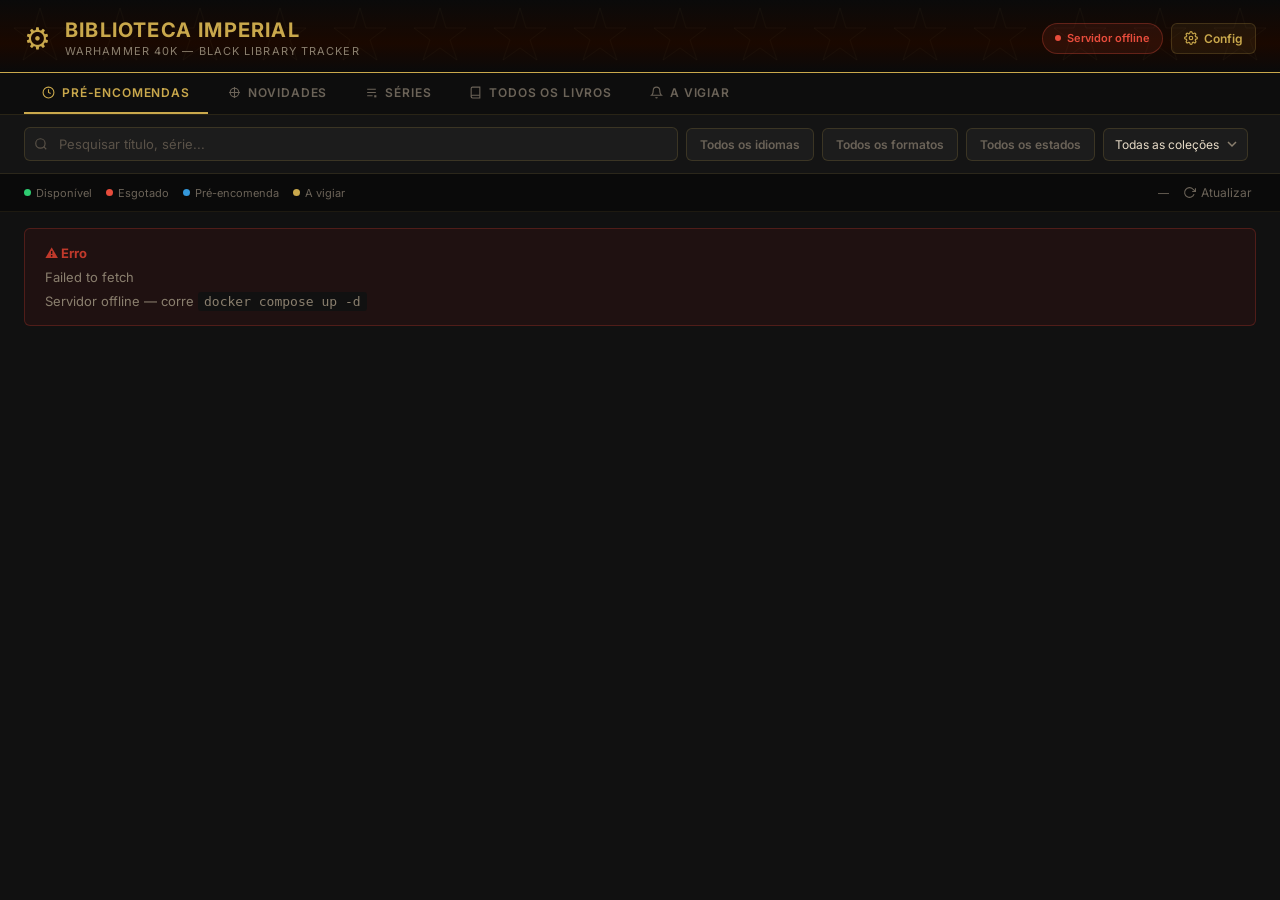
==== watcher/index.html @ ddaa3176 "feat: add collection tracking" ====
<!DOCTYPE html>
<html lang="pt">
<head>
<meta charset="UTF-8">
<meta name="viewport" content="width=device-width, initial-scale=1.0">
<title>WH40K — Biblioteca Imperial</title>
<link href="https://fonts.googleapis.com/css2?family=Inter:wght@400;500;600;700&display=swap" rel="stylesheet">
<style>
*{box-sizing:border-box;margin:0;padding:0}
body{background:#111;color:#e8dcc8;font-family:'Inter',system-ui,sans-serif;min-height:100vh}
.header{background:linear-gradient(180deg,#0a0a0a 0%,#1a0800 60%,#0a0a0a 100%);border-bottom:1px solid #c9a84c;padding:18px 24px 14px;position:relative;overflow:hidden}
.filter-chip{position:relative;min-width:0;flex:0 0 auto}
.filter-menu{position:absolute;top:calc(100% + 6px);left:0;z-index:50;min-width:240px;background:#1a1a1a;border:1px solid rgba(201,168,76,.24);border-radius:8px;padding:10px 10px 8px;box-shadow:0 10px 24px rgba(0,0,0,.35);display:none}
.filter-menu-header{display:flex;align-items:center;justify-content:space-between;padding-bottom:8px;margin-bottom:8px;border-bottom:1px solid rgba(201,168,76,.12)}
.filter-item{display:flex;align-items:center;gap:8px;padding:4px 0;font-size:12px;color:#c0b49e;cursor:pointer}
.filter-item input{accent-color:#c9a84c}
.link-btn{background:none;border:none;padding:0;color:#c9a84c;font-size:11px;cursor:pointer;font-family:inherit}
.header::before{content:'';position:absolute;inset:0;background:url("data:image/svg+xml,%3Csvg width='80' height='80' viewBox='0 0 80 80' xmlns='http://www.w3.org/2000/svg'%3E%3Cpath d='M40 8L46 28H66L50 40L57 60L40 48L23 60L30 40L14 28H34Z' fill='none' stroke='rgba(201,168,76,0.035)' stroke-width='1'/%3E%3C/svg%3E") repeat;pointer-events:none}
.header-inner{position:relative;display:flex;align-items:center;justify-content:space-between}
.header-left{display:flex;align-items:center;gap:14px}
.aquila{font-size:30px;color:#c9a84c}
.header h1{font-size:20px;font-weight:700;color:#c9a84c;letter-spacing:.06em;text-transform:uppercase}
.header-sub{font-size:11px;color:#8a7f6e;letter-spacing:.1em;text-transform:uppercase;margin-top:2px}
.header-btns{display:flex;gap:8px}
.icon-btn{background:rgba(201,168,76,.08);border:1px solid rgba(201,168,76,.2);border-radius:6px;padding:7px 12px;color:#c9a84c;cursor:pointer;font-size:12px;font-weight:600;transition:all .2s;display:flex;align-items:center;gap:6px;font-family:inherit}
.icon-btn:hover{background:rgba(201,168,76,.16);border-color:rgba(201,168,76,.4)}
.icon-btn svg{width:14px;height:14px;flex-shrink:0}
.status-pill{display:flex;align-items:center;gap:6px;font-size:11px;padding:5px 12px;border-radius:20px;border:1px solid;font-weight:600}
.pill-ok{background:rgba(46,204,113,.1);border-color:rgba(46,204,113,.3);color:#2ecc71}
.pill-err{background:rgba(231,76,60,.1);border-color:rgba(231,76,60,.3);color:#e74c3c}
.pill-dot{width:6px;height:6px;border-radius:50%;background:currentColor}
.settings-overlay{display:none;position:fixed;inset:0;background:rgba(0,0,0,.7);z-index:100;align-items:flex-start;justify-content:flex-end;padding:70px 20px 20px}
.settings-overlay.open{display:flex}
.settings-panel{background:#1a1a1a;border:1px solid rgba(201,168,76,.3);border-radius:10px;width:400px;max-height:85vh;overflow-y:auto;padding:22px}
.settings-panel h2{font-size:15px;font-weight:700;color:#c9a84c;margin-bottom:18px;display:flex;align-items:center;gap:8px}
.s-section{margin-bottom:22px}
.s-section h3{font-size:11px;font-weight:700;color:#8a7f6e;text-transform:uppercase;letter-spacing:.08em;margin-bottom:12px;padding-bottom:6px;border-bottom:1px solid rgba(201,168,76,.1)}
.field{margin-bottom:10px}
.field label{display:block;font-size:11px;color:#8a7f6e;margin-bottom:4px;font-weight:500}
.field input,.field select{width:100%;background:#111;border:1px solid rgba(201,168,76,.18);border-radius:5px;padding:8px 10px;color:#e8dcc8;font-size:13px;outline:none;font-family:inherit;transition:border-color .2s}
.field input:focus,.field select:focus{border-color:#c9a84c}
.field-row{display:flex;gap:8px}
.field-row .field{flex:1}
.toggle-row{display:flex;align-items:center;gap:10px;padding:6px 0}
.toggle-row label{font-size:13px;color:#c0b49e;cursor:pointer;flex:1}
.toggle-row input[type=checkbox]{width:16px;height:16px;flex-shrink:0;accent-color:#c9a84c;cursor:pointer}
.btn-save{width:100%;background:#c9a84c;border:none;border-radius:6px;padding:10px;color:#000;font-size:13px;font-weight:700;cursor:pointer;font-family:inherit;margin-top:4px}
.btn-save:hover{opacity:.85}
.btn-test{width:100%;background:transparent;border:1px solid rgba(201,168,76,.3);border-radius:6px;padding:9px;color:#c9a84c;font-size:12px;font-weight:600;cursor:pointer;font-family:inherit;margin-top:8px}
.btn-test:hover{background:rgba(201,168,76,.08)}
.hint{font-size:11px;color:#5a5248;line-height:1.5;margin-top:5px}
.hint a{color:#c9a84c}
.tabs{display:flex;background:#0d0d0d;border-bottom:1px solid rgba(201,168,76,.15);padding:0 24px;gap:2px}
.tab{padding:12px 18px;font-size:12px;font-weight:600;letter-spacing:.07em;text-transform:uppercase;color:#6b6358;cursor:pointer;border:none;background:none;border-bottom:2px solid transparent;transition:all .2s;display:flex;align-items:center;gap:7px;font-family:inherit}
.tab:hover{color:#c0b49e}
.tab.active{color:#c9a84c;border-bottom-color:#c9a84c}
.tab svg{width:13px;height:13px;flex-shrink:0}
.badge{background:#8b1a1a;color:#fff;font-size:10px;border-radius:10px;padding:1px 6px;font-weight:700}
.controls{background:#141414;border-bottom:1px solid rgba(201,168,76,.12);padding:12px 24px;display:flex;gap:8px;row-gap:8px;flex-wrap:wrap;align-items:center}
.search-wrap{flex:1;min-width:180px;position:relative}
.search-wrap input{width:100%;background:#1c1c1c;border:1px solid rgba(201,168,76,.18);border-radius:6px;padding:8px 12px 8px 34px;color:#e8dcc8;font-size:13px;outline:none;transition:border-color .2s;font-family:inherit}
.search-wrap input:focus{border-color:#c9a84c}
.search-wrap input::placeholder{color:#5a5248}
.s-icon{position:absolute;left:10px;top:50%;transform:translateY(-50%);color:#5a5248;pointer-events:none}
select{background:#1c1c1c;border:1px solid rgba(201,168,76,.18);border-radius:6px;padding:8px 28px 8px 11px;color:#e8dcc8;font-size:12px;outline:none;cursor:pointer;appearance:none;background-image:url("data:image/svg+xml,%3Csvg xmlns='http://www.w3.org/2000/svg' width='10' height='7'%3E%3Cpath d='M1 1l4 4 4-4' stroke='%238a7f6e' stroke-width='1.5' fill='none'/%3E%3C/svg%3E");background-repeat:no-repeat;background-position:right 10px center;transition:border-color .2s;min-width:130px;font-family:inherit}
select:focus{border-color:#c9a84c;outline:none}
.btn-f{background:#1c1c1c;border:1px solid rgba(201,168,76,.18);border-radius:6px;padding:8px 13px;color:#6b6358;font-size:12px;cursor:pointer;transition:all .2s;font-weight:600;display:flex;align-items:center;gap:6px;font-family:inherit}
.btn-f:hover{border-color:rgba(201,168,76,.4);color:#c0b49e}
.btn-f.on{border-color:#c9a84c;color:#c9a84c;background:rgba(201,168,76,.08)}
.count{font-size:11px;color:#6b6358;white-space:nowrap;align-self:center}
.statusbar{background:#0a0a0a;padding:7px 24px;display:flex;align-items:center;justify-content:space-between;border-bottom:1px solid rgba(201,168,76,.1);font-size:11px;color:#6b6358;flex-wrap:wrap;gap:8px}
.dots{display:flex;gap:14px;flex-wrap:wrap}
.dot-item{display:flex;align-items:center;gap:5px}
.dot{width:7px;height:7px;border-radius:50%}
.dot.g{background:#2ecc71}.dot.r{background:#e74c3c}.dot.b{background:#3498db}.dot.y{background:#c9a84c}
.rbar{display:flex;align-items:center;gap:10px}
.rbtn{background:none;border:none;color:#6b6358;cursor:pointer;font-size:12px;display:flex;align-items:center;gap:5px;transition:color .2s;font-family:inherit;padding:4px}
.rbtn:hover{color:#c9a84c}
.spin{animation:spin 1s linear infinite}
@keyframes spin{to{transform:rotate(360deg)}}
#notif-area{padding:0 24px}
.notif{background:rgba(46,204,113,.1);border:1px solid rgba(46,204,113,.28);border-radius:6px;padding:10px 16px;margin-top:10px;display:flex;align-items:flex-start;gap:10px;font-size:13px}
.nc{margin-left:auto;background:none;border:none;color:#6b6358;cursor:pointer;font-size:18px;line-height:1;padding:0}
.grid{padding:16px 24px;display:grid;grid-template-columns:repeat(auto-fill,minmax(220px,1fr));gap:12px}
.series-groups{padding:16px 24px;display:flex;flex-direction:column;gap:16px}
.series-group{background:#141414;border:1px solid rgba(201,168,76,.12);border-radius:10px;padding:14px 14px 10px}
.series-header{display:flex;justify-content:space-between;align-items:center;gap:8px;margin-bottom:10px;padding-bottom:8px;border-bottom:1px solid rgba(201,168,76,.08)}
.series-name{font-size:14px;font-weight:700;color:#f1e7d2}
.series-meta{font-size:10px;color:#7d7160;text-transform:uppercase;letter-spacing:.08em}
.series-grid{display:grid;grid-template-columns:repeat(auto-fill,minmax(220px,1fr));gap:12px}
.card{background:#1a1a1a;border:1px solid rgba(201,168,76,.14);border-radius:8px;overflow:hidden;transition:border-color .2s,transform .15s;position:relative;display:flex;flex-direction:column}
.card:hover{border-color:rgba(201,168,76,.32);transform:translateY(-2px)}
.card.w{border-color:rgba(201,168,76,.38)}
.card.w::before{content:'';position:absolute;top:0;left:0;right:0;height:2px;background:#c9a84c}
.wb{position:absolute;top:8px;right:8px;background:#c9a84c;color:#000;font-size:9px;font-weight:800;border-radius:3px;padding:2px 6px;z-index:2}
.imgbox{width:100%;height:160px;background:linear-gradient(180deg,#f3efe5 0%,#d8d0bf 100%);display:flex;align-items:center;justify-content:center;overflow:hidden}
.ci{width:100%;height:100%;object-fit:contain;display:block;filter:contrast(1.04) saturate(1.04)}
.cp{width:100%;height:160px;background:linear-gradient(135deg,#181818,#251a08);display:flex;align-items:center;justify-content:center;color:rgba(201,168,76,.1);font-size:56px}
.cb{padding:12px;display:flex;flex-direction:column;flex:1}
.ct{font-size:12px;font-weight:600;color:#ddd;line-height:1.4;margin-bottom:6px;display:-webkit-box;-webkit-line-clamp:2;line-clamp:2;-webkit-box-orient:vertical;overflow:hidden}
.cm{display:flex;gap:5px;flex-wrap:wrap;margin-bottom:10px}
.mt{background:rgba(255,255,255,.06);border-radius:3px;padding:2px 6px;font-size:10px;color:#7a7060}
.cf{display:flex;align-items:center;justify-content:space-between;gap:6px;margin-bottom:8px}
.st{font-size:10px;font-weight:700;padding:3px 8px;border-radius:4px;letter-spacing:.05em;text-transform:uppercase}
.st.av{background:rgba(46,204,113,.14);color:#2ecc71;border:1px solid rgba(46,204,113,.28)}
.st.ou{background:rgba(231,76,60,.1);color:#e74c3c;border:1px solid rgba(231,76,60,.22)}
.st.pr{background:rgba(52,152,219,.1);color:#3498db;border:1px solid rgba(52,152,219,.22)}
.pr{font-size:13px;font-weight:700;color:#c9a84c}
.ca{display:flex;gap:6px;margin-top:auto;flex-wrap:wrap}
.bs{background:none;border:1px solid rgba(201,168,76,.18);border-radius:4px;padding:5px 9px;color:#6b6358;font-size:11px;cursor:pointer;transition:all .2s;display:flex;align-items:center;gap:4px;font-family:inherit;font-weight:500}
.bs:hover{border-color:#c9a84c;color:#c9a84c;background:rgba(201,168,76,.06)}
.bs.on{border-color:#c9a84c;color:#c9a84c;background:rgba(201,168,76,.1)}
.collection-row{display:flex;flex-wrap:wrap;gap:6px;margin-top:10px}
.collection-btn{background:transparent;border:1px solid rgba(201,168,76,.14);border-radius:4px;padding:4px 7px;color:#7d7160;font-size:10px;cursor:pointer;font-family:inherit;transition:all .2s}
.collection-btn:hover{border-color:rgba(201,168,76,.38);color:#c9a84c}
.collection-btn.active{background:rgba(201,168,76,.1);border-color:#c9a84c;color:#c9a84c}
.detail-overlay{position:fixed;inset:0;background:rgba(0,0,0,.72);display:none;align-items:center;justify-content:center;z-index:120;padding:24px}
.detail-panel{width:min(900px,100%);max-height:88vh;overflow:auto;background:#121212;border:1px solid rgba(201,168,76,.22);border-radius:14px;box-shadow:0 24px 60px rgba(0,0,0,.42);padding:0}
.detail-header{display:flex;justify-content:space-between;align-items:flex-start;padding:18px 20px 14px;border-bottom:1px solid rgba(201,168,76,.12);background:linear-gradient(180deg,rgba(201,168,76,.06),rgba(201,168,76,.02))}
.detail-header h2{font-size:20px;color:#f1e7d2;line-height:1.3}
.detail-close{background:none;border:1px solid rgba(201,168,76,.18);color:#c9a84c;border-radius:6px;padding:6px 10px;font-size:12px;cursor:pointer}
.detail-body{display:grid;grid-template-columns:220px 1fr;gap:18px;padding:20px}
.detail-cover{background:linear-gradient(135deg,#1d1b1a,#2d2112);border:1px solid rgba(201,168,76,.12);border-radius:10px;min-height:250px;display:flex;align-items:center;justify-content:center;overflow:hidden}
.detail-cover img{width:100%;height:100%;object-fit:cover;display:block}
.detail-cover-fallback{font-size:52px;color:rgba(201,168,76,.18)}
.detail-content{display:flex;flex-direction:column;gap:12px}
.detail-meta{display:flex;flex-wrap:wrap;gap:6px}
.detail-tag{padding:4px 8px;border-radius:999px;background:rgba(255,255,255,.04);border:1px solid rgba(201,168,76,.12);font-size:10px;color:#baab8b;text-transform:uppercase;letter-spacing:.06em}
.detail-summary{font-size:13px;line-height:1.7;color:#a79c89}
.detail-actions{display:flex;flex-wrap:wrap;gap:8px;margin-top:2px}
.detail-section{margin-top:8px;padding-top:10px;border-top:1px solid rgba(201,168,76,.08)}
.detail-section h3{font-size:11px;text-transform:uppercase;letter-spacing:.08em;color:#8a7f6e;margin-bottom:8px}
.related-list{display:grid;grid-template-columns:repeat(auto-fit,minmax(140px,1fr));gap:10px}
.related-card{background:#1a1a1a;border:1px solid rgba(201,168,76,.1);border-radius:8px;padding:10px;cursor:pointer;display:flex;flex-direction:column;gap:8px}
.related-card:hover{border-color:rgba(201,168,76,.3)}
.related-title{font-size:12px;font-weight:600;color:#e6dcc6;line-height:1.4}
.related-meta{font-size:10px;color:#8f8268}
.state-box{text-align:center;padding:60px 24px;color:#6b6358}
.state-box svg{width:40px;height:40px;margin:0 auto 16px;display:block;color:#c9a84c;opacity:.4}
.state-box h3{font-size:15px;color:#c0b49e;margin-bottom:8px}
.state-box p{font-size:13px}
@keyframes rot{to{transform:rotate(360deg)}}
.lspin{animation:rot 1.5s linear infinite}
#toast{position:fixed;bottom:24px;right:24px;z-index:200;display:flex;flex-direction:column;gap:8px;max-width:300px;pointer-events:none}
.ti{background:#1e1e1e;border:1px solid #c9a84c;border-radius:8px;padding:12px 16px;animation:si .3s ease;box-shadow:0 4px 20px rgba(0,0,0,.6);pointer-events:all}
@keyframes si{from{transform:translateX(120%);opacity:0}to{transform:translateX(0);opacity:1}}
.tt{font-size:13px;font-weight:700;color:#c9a84c;margin-bottom:3px}
.tb{font-size:11px;color:#8a7f6e;line-height:1.4}
</style>
</head>
<body>

<div class="header">
  <div class="header-inner">
    <div class="header-left">
      <span class="aquila">⚙</span>
      <div>
        <h1>Biblioteca Imperial</h1>
        <div class="header-sub">Warhammer 40K — Black Library Tracker</div>
      </div>
    </div>
    <div class="header-btns">
      <div id="server-pill" class="status-pill pill-err"><div class="pill-dot"></div> Servidor offline</div>
      <button class="icon-btn" onclick="toggleSettings()">
        <svg viewBox="0 0 24 24" fill="none" stroke="currentColor" stroke-width="2"><circle cx="12" cy="12" r="3"/><path d="M19.4 15a1.65 1.65 0 0 0 .33 1.82l.06.06a2 2 0 0 1-2.83 2.83l-.06-.06a1.65 1.65 0 0 0-1.82-.33 1.65 1.65 0 0 0-1 1.51V21a2 2 0 0 1-4 0v-.09A1.65 1.65 0 0 0 9 19.4a1.65 1.65 0 0 0-1.82.33l-.06.06a2 2 0 0 1-2.83-2.83l.06-.06A1.65 1.65 0 0 0 4.68 15a1.65 1.65 0 0 0-1.51-1H3a2 2 0 0 1 0-4h.09A1.65 1.65 0 0 0 4.6 9a1.65 1.65 0 0 0-.33-1.82l-.06-.06a2 2 0 0 1 2.83-2.83l.06.06A1.65 1.65 0 0 0 9 4.68a1.65 1.65 0 0 0 1-1.51V3a2 2 0 0 1 4 0v.09a1.65 1.65 0 0 0 1 1.51 1.65 1.65 0 0 0 1.82-.33l.06-.06a2 2 0 0 1 2.83 2.83l-.06.06A1.65 1.65 0 0 0 19.4 9a1.65 1.65 0 0 0 1.51 1H21a2 2 0 0 1 0 4h-.09a1.65 1.65 0 0 0-1.51 1z"/></svg>
        Config
      </button>
    </div>
  </div>
</div>

<div class="settings-overlay" id="settings-overlay" onclick="closeOut(event)">
  <div class="settings-panel">
    <h2>⚙ Configurações</h2>
    <div class="s-section">
      <h3>⏱ Intervalos de verificação</h3>
      <div class="field-row">
        <div class="field"><label>Livros vigiados (min)</label><input type="number" id="cfg-w" min="1" max="60" value="2"></div>
        <div class="field"><label>Pré-encomendas (min)</label><input type="number" id="cfg-p" min="5" max="120" value="10"></div>
      </div>
      <p class="hint">Livros vigiados são verificados mais frequentemente. A GW costuma lançar novidades às <strong style="color:#c9a84c">sextas-feiras de manhã</strong>.</p>
    </div>
    <div class="s-section">
      <h3>📧 Email (Gmail)</h3>
      <div class="toggle-row"><input type="checkbox" id="cfg-em"><label for="cfg-em">Ativar notificações por email</label></div>
      <div class="field"><label>Gmail</label><input type="email" id="cfg-eu" placeholder="exemplo@gmail.com"></div>
      <div class="field"><label>App Password <span style="color:#5a5248">(não a password normal)</span></label><input type="password" id="cfg-ep" placeholder="xxxx xxxx xxxx xxxx"></div>
      <div class="field"><label>Enviar para</label><input type="email" id="cfg-et" placeholder="destino@email.com"></div>
      <p class="hint">Precisa de uma <a href="https://myaccount.google.com/apppasswords" target="_blank">App Password do Google</a>. Ativa 2FA na conta Google primeiro.</p>
    </div>
    <div class="s-section">
      <h3>🎮 Discord</h3>
      <div class="toggle-row"><input type="checkbox" id="cfg-do"><label for="cfg-do">Ativar notificações Discord</label></div>
      <div class="field"><label>Webhook URL</label><input type="text" id="cfg-dw" placeholder="https://discord.com/api/webhooks/..."></div>
      <p class="hint">Canal Discord → Editar canal → Integrações → Webhooks → Novo Webhook → Copiar URL.</p>
    </div>
    <button class="btn-save" onclick="saveConfig()">💾 Guardar e aplicar</button>
    <button class="btn-test" onclick="testNotify()">🔔 Enviar notificação de teste</button>
  </div>
</div>

<div class="tabs">
  <button class="tab active" id="tab-preorder" onclick="switchTab('preorder')">
    <svg viewBox="0 0 24 24" fill="none" stroke="currentColor" stroke-width="2"><circle cx="12" cy="12" r="10"/><polyline points="12 6 12 12 16 14"/></svg>
    Pré-encomendas
  </button>
  <button class="tab" id="tab-releases" onclick="switchTab('releases')">
    <svg viewBox="0 0 24 24" fill="none" stroke="currentColor" stroke-width="2"><path d="M12 2v20M2 12h20"/><circle cx="12" cy="12" r="8"/></svg>
    Novidades
  </button>
  <button class="tab" id="tab-series" onclick="switchTab('series')">
    <svg viewBox="0 0 24 24" fill="none" stroke="currentColor" stroke-width="2"><path d="M4 6h16M4 12h16M4 18h10"/><path d="M18 18h2v2h-2z"/></svg>
    Séries
  </button>
  <button class="tab" id="tab-all" onclick="switchTab('all')">
    <svg viewBox="0 0 24 24" fill="none" stroke="currentColor" stroke-width="2"><path d="M4 19.5A2.5 2.5 0 0 1 6.5 17H20"/><path d="M6.5 2H20v20H6.5A2.5 2.5 0 0 1 4 19.5v-15A2.5 2.5 0 0 1 6.5 2z"/></svg>
    Todos os livros
  </button>
  <button class="tab" id="tab-watchlist" onclick="switchTab('watchlist')">
    <svg viewBox="0 0 24 24" fill="none" stroke="currentColor" stroke-width="2"><path d="M18 8A6 6 0 0 0 6 8c0 7-3 9-3 9h18s-3-2-3-9"/><path d="M13.73 21a2 2 0 0 1-3.46 0"/></svg>
    A vigiar
    <span class="badge" id="wb" style="display:none">0</span>
  </button>
</div>

<div id="notif-area"></div>

<div class="controls">
  <div class="search-wrap">
    <svg class="s-icon" width="14" height="14" viewBox="0 0 24 24" fill="none" stroke="currentColor" stroke-width="2"><circle cx="11" cy="11" r="8"/><path d="m21 21-4.35-4.35"/></svg>
    <input type="text" id="q" placeholder="Pesquisar título, série..." oninput="applyFilters()">
  </div>
  <div class="filter-chip" id="fl-wrap">
    <button class="btn-f" type="button" id="fl-btn" onclick="toggleFilterMenu('fl')">
      <span id="fl-label">Todos os idiomas</span>
    </button>
    <div class="filter-menu" id="fl-menu">
      <div class="filter-menu-header">
        <strong style="color:#c9a84c;font-size:12px">Idiomas</strong>
        <button class="link-btn" type="button" onclick="clearFilterSelection('lang')">Limpar</button>
      </div>
      <label class="filter-item"><input type="checkbox" id="fl-all" checked onchange="toggleFilterAll('fl', this.checked)"> Todos os idiomas</label>
      <div id="fl-options"></div>
    </div>
  </div>
  <div class="filter-chip" id="ff-wrap">
    <button class="btn-f" type="button" id="ff-btn" onclick="toggleFilterMenu('ff')">
      <span id="ff-label">Todos os formatos</span>
    </button>
    <div class="filter-menu" id="ff-menu">
      <div class="filter-menu-header">
        <strong style="color:#c9a84c;font-size:12px">Formatos</strong>
        <button class="link-btn" type="button" onclick="clearFilterSelection('format')">Limpar</button>
      </div>
      <label class="filter-item"><input type="checkbox" id="ff-all" checked onchange="toggleFilterAll('ff', this.checked)"> Todos os formatos</label>
      <div id="ff-options"></div>
    </div>
  </div>
  <div class="filter-chip" id="fs-wrap">
    <button class="btn-f" type="button" id="fs-btn" onclick="toggleFilterMenu('fs')">
      <span id="fs-label">Todos os estados</span>
    </button>
    <div class="filter-menu" id="fs-menu">
      <div class="filter-menu-header">
        <strong style="color:#c9a84c;font-size:12px">Estados</strong>
        <button class="link-btn" type="button" onclick="clearFilterSelection('state')">Limpar</button>
      </div>
      <label class="filter-item"><input type="checkbox" id="fs-all" checked onchange="toggleFilterAll('fs', this.checked)"> Todos os estados</label>
      <div id="fs-options"></div>
    </div>
  </div>
  <select id="collectionFilter" onchange="collectionFilter=this.value; applyFilters();" aria-label="Filtrar coleção">
    <option value="all">Todas as coleções</option>
    <option value="owned">Possuídos</option>
    <option value="read">Lidos</option>
    <option value="wishlist">Wishlist</option>
  </select>
  <button class="btn-f" id="bwo" onclick="toggleWatchOnly()" style="display:none">🔔 Só vigiados</button>
  <span class="count" id="cnt"></span>
</div>

<div class="statusbar">
  <div class="dots">
    <div class="dot-item"><div class="dot g"></div> Disponível</div>
    <div class="dot-item"><div class="dot r"></div> Esgotado</div>
    <div class="dot-item"><div class="dot b"></div> Pré-encomenda</div>
    <div class="dot-item"><div class="dot y"></div> A vigiar</div>
  </div>
  <div class="rbar">
    <span id="lu" style="font-size:11px;color:#6b6358">—</span>
    <button class="rbtn" onclick="load()">
      <svg id="ri" width="13" height="13" viewBox="0 0 24 24" fill="none" stroke="currentColor" stroke-width="2"><polyline points="23 4 23 10 17 10"/><path d="M20.49 15a9 9 0 1 1-2.12-9.36L23 10"/></svg>
      Atualizar
    </button>
  </div>
</div>

<div id="book-detail-panel" class="detail-overlay" onclick="closeBookDetail(event)">
  <div class="detail-panel" onclick="event.stopPropagation()">
    <div id="book-detail-content"></div>
  </div>
</div>
<div id="history-panel" style="display:none;background:#141414;border-top:1px solid rgba(201,168,76,.12);padding:12px 24px"></div>
<div id="content"></div>
<div id="toast"></div>

<script>
const PROXY = window.location.origin;
const WH_BASE = 'https://www.warhammer.com/en-EU/';
const BOOK_ATTRIBUTES = ['name','title','productCode','objectID','salePrice','price','language','productType','isAvailable','isPreOrder','isInStock','inStock','stockLevel','stockQuantity','quantityAvailable','inventory','isOrderable','orderable','purchasable','canAddToCart','addToCartDisabled','availability','availabilityStatus','productStatus','stockStatus','onlineStockStatus','imageUrl','image_url','image','images','media','url','slug','productUrl','canonicalUrl','path','range','format','bookFormat','productFormat'];
let books=[], tab='preorder', watchOnly=false, serverOk=false;
let watched = new Set(JSON.parse(localStorage.getItem('wh_w')||'[]'));
let watchedBookDetails = [];
let collectionState = JSON.parse(localStorage.getItem('wh_collection') || '{}');
let collectionFilter='all';
let selectedLangs=[];
let selectedFormats=[];
let selectedStates=[];

// Boot
loadSettings();
checkServer().then(async ()=>{ if(serverOk) await syncWatched(); load(); });
setInterval(()=>{
  if (document.visibilityState === 'hidden') return;
  load();
}, 30000);
document.addEventListener('visibilitychange', ()=>{
  if (!document.hidden) load();
});
document.addEventListener('click', (event)=>{
  ['fl','ff','fs'].forEach(id=>{
    const menu=document.getElementById(id+'-menu');
    const wrap=document.getElementById(id+'-wrap');
    if(menu && wrap && !wrap.contains(event.target)) toggleFilterMenu(id,false);
  });
});
updateBadge();

async function checkServer(){
  try{
    const r=await fetch(PROXY+'/health',{signal:AbortSignal.timeout(3000)});
    if(r.ok){ serverOk=true; setPill(true); return; }
  }catch(e){}
  serverOk=false; setPill(false);
}

function setPill(ok){
  const p=document.getElementById('server-pill');
  p.className='status-pill '+(ok?'pill-ok':'pill-err');
  p.innerHTML=`<div class="pill-dot"></div> Servidor ${ok?'online':'offline'}`;
}

async function syncWatched(){
  try{
    const r=await fetch(PROXY+'/watched');
    if(r.ok){
      const d=await r.json();
      const merged=[...new Set([...watched,...(d.watched||[])])];
      watched=new Set(merged);
      watchedBookDetails = Object.values(d.lastSeen || {}).filter(Boolean);
      localStorage.setItem('wh_w',JSON.stringify([...watched]));
    }
    pushWatched();
  }catch(e){}
}

async function pushWatched(){
  if(!serverOk) return;
  try{
    await fetch(PROXY+'/watched',{method:'POST',headers:{'Content-Type':'application/json'},body:JSON.stringify({watched:[...watched]})});
  }catch(e){}
}

async function load(){
  spin(true);
  await checkServer();
  try{
    let hits=[];
    if(tab === 'releases') {
      hits = await loadReleases();
    } else if(serverOk){
      const r=await fetch(PROXY+'/books?tab='+tab);
      if(!r.ok) throw new Error('HTTP '+r.status);
      const d=await r.json();
      hits=(d.hits||[]);
    } else {
      hits=await loadDirect(tab);
    }
    const baseBooks = hits.map(entry => norm(entry));
    const extraBooks = (watchedBookDetails||[]).filter(entry => watched.has(entry.id) && !baseBooks.some(book => book.id === entry.id));
    books=dedupeBooks([...baseBooks, ...extraBooks]);
    buildFilters(); updateTs(); applyFilters();
    const e=document.querySelector('.err-box'); if(e) e.remove();
  }catch(e){ showErr(e.message); }
  finally{ spin(false); }
}

async function loadReleases(){
  if(serverOk){
    const r = await fetch(PROXY+'/releases');
    if(!r.ok) throw new Error('HTTP '+r.status);
    const d = await r.json();
    return (d.recent || []).map(item => ({
      id: item.slug || item.id || item.title,
      title: item.title || 'Unknown title',
      author: item.author || null,
      series: item.series || null,
      range: item.series || null,
      releaseDate: item.releaseDate || null,
      format: item.format || 'unknown',
      url: item.url || null,
      price: '—',
      availabilityState: 'available',
      avail: true,
      preorder: false,
      image: null,
      lang: 'en',
      productType: 'book',
      ...item,
    }));
  }
  return [];
}

function pickFirst(...values){ return values.find(v=>v!==undefined&&v!==null&&v!==''); }
function truthy(v){
  if(v===true) return true;
  if(v===false||v==null) return false;
  return ['true','yes','available','in stock','instock','on sale','preorder','pre-order'].includes(String(v).trim().toLowerCase());
}
function falsey(v){
  if(v===false) return true;
  if(v===true||v==null) return false;
  return ['false','no','sold out','soldout','out of stock','outofstock','unavailable','disabled'].includes(String(v).trim().toLowerCase());
}
function soldOut(h){
  const s=pickFirst(h.availability,h.availabilityStatus,h.productStatus,h.stockStatus,h.onlineStockStatus,h.stock_status);
  const qty=pickFirst(h.stockLevel,h.stockQuantity,h.quantityAvailable,h.inventory);
  const raw=String(rawText(s)).trim().toLowerCase();
  const isPreOrder = /pre[- ]?order/i.test(raw) || truthy(h.isPreOrder) || truthy(h.preorder);
  if(/temporarily out of stock|temporarily unavailable|notify me|restock|due back/.test(raw)) return true;
  if(/sold out|out of stock|not available|unavailable/.test(raw)) return true;
  if(qty!==undefined&&qty!==null&&qty!==''&&Number(qty)<=0) return true;
  if(falsey(h.isInStock)||falsey(h.inStock)||falsey(h.isOrderable)||falsey(h.orderable)||falsey(h.purchasable)||falsey(h.canAddToCart)) return true;
  if(truthy(h.addToCartDisabled)) return true;
  return isPreOrder ? false : false;
}
function buyable(h){ return truthy(h.canAddToCart)||truthy(h.purchasable)||truthy(h.isOrderable)||truthy(h.orderable)||truthy(h.isInStock)||truthy(h.inStock)||truthy(h.isAvailable); }
function imageOf(h){
  const img=pickFirst(
    h.imageUrl,
    h.image_url,
    typeof h.image==='string'?h.image:null,
    h.image&&typeof h.image==='object'?h.image.url:null,
    h.images?.[0]?.url,
    h.images?.[0],
    h.media?.[0]?.url,
    h.media?.[0]?.src
  );
  if(!img) return null;
  if(String(img).startsWith('//')) return 'https:'+img;
  if(String(img).startsWith('/')) return 'https://www.warhammer.com'+img;
  return String(img);
}
function shopUrl(path){
  if(!path) return null;
  if(String(path).startsWith('http')){
    return String(path).replace(/(warhammer\.com\/en-[a-z]{2}\/)(?!shop\/)/i,'$1shop/');
  }
  const clean=String(path).replace(/^\/+/,'');
  if(clean.includes('/shop/')) return `https://www.warhammer.com/${clean}`;
  if(clean.startsWith('en-')) return `https://www.warhammer.com/${clean.replace(/^(en-[a-z]{2})\//i,'$1/shop/')}`;
  return WH_BASE+'shop/'+clean;
}
function formatPrice(value){
  if(value==null) return '—';
  const numeric=parseFloat(String(value).replace(',','.').replace(/[^\d.-]/g,''));
  return Number.isFinite(numeric)?'€'+numeric.toFixed(2):String(value);
}
function rawText(value){
  if(Array.isArray(value)) return rawText(value[0]);
  if(value&&typeof value==='object') return rawText(value.name||value.label||value.value||value.title);
  return value==null?'':String(value).trim();
}
function cleanKey(value){ return rawText(value).normalize('NFD').replace(/[\u0300-\u036f]/g,'').toLowerCase().replace(/&amp;/g,'and').replace(/[^a-z0-9]+/g,' ').trim(); }
function formatKey(value,...hints){
  const key=cleanKey([value,...hints].filter(Boolean).join(' '));
  if(!key) return '';
  if(key.includes('special edition')||key.includes('limited edition')||key.includes('collectors edition')||key.includes('collector s edition')) return 'special-edition';
  if(key.includes('hardback')||key.includes('hardcover')) return 'hardback';
  if(key.includes('paperback')||key.includes('softback')) return 'paperback';
  if(key.includes('ebook')||key.includes('e book')||key.includes('digital')) return 'ebook';
  if(key.includes('audio')) return 'audiobook';
  if(key.includes('box')||key.includes('set')) return 'boxed-set';
  return key.replace(/\s+/g,'-');
}
function formatLabel(key,value){
  const labels={'hardback':'Hardback','paperback':'Paperback','ebook':'eBook','audiobook':'Audiobook','boxed-set':'Boxed Set','special-edition':'Special Edition'};
  return labels[key]||rawText(value)||key;
}
function langKey(value,title='',url=''){
  const explicit=cleanKey(value);
  const text=cleanKey([title,url].filter(Boolean).join(' '));
  const source=explicit&&!['english','eng','en'].includes(explicit)?explicit:text+' '+explicit;
  if(/\b(deutsch|german|deu|ger|de)\b/.test(source)||/-deu?tsch|-ger|-de-/.test(source)) return 'de';
  if(/\b(francais|français|french|fra|fre|fr)\b/.test(source)||/-francais|-fra|-fre|-fr-/.test(source)) return 'fr';
  if(/\b(espanol|español|spanish|spa|esp|es)\b/.test(source)||/-spa|-esp|-es-/.test(source)) return 'es';
  if(/\b(italian|italiano|ita|it)\b/.test(source)||/-ita|-it-/.test(source)) return 'it';
  if(/\b(polish|polski|polaco|pol|pl)\b/.test(source)||/-pol|-pl-/.test(source)) return 'pl';
  if(/\b(portuguese|portugues|português|por|pt)\b/.test(source)||/-por|-pt-/.test(source)) return 'pt';
  if(/\b(english|anglais|ingles|inglês|eng|en)\b/.test(source)||/-eng|-en-/.test(source)) return 'en';
  return explicit.length===2?explicit:'';
}
function norm(h){
  const title=h.title||h.name||'—';
  const url=h.url||h.slug||h.productUrl||h.canonicalUrl||h.path||null;
  const format=formatKey(h.format||h.bookFormat||h.productFormat,title,url);
  const lang=langKey(h.lang||h.language,title,url);
  const preorder=truthy(h.isPreOrder) || h.preorder;
  const sold=soldOut(h);
  const raw=pickFirst(h.availability,h.availabilityStatus,h.productStatus,h.stockStatus,h.onlineStockStatus,h.stock_status);
  const rawTextValue=String(rawText(raw)).trim().toLowerCase();
  let availabilityState = h.availabilityState || 'unknown';
  if (/temporarily out of stock|temporarily unavailable|notify me|restock|due back/.test(rawTextValue)) availabilityState='temporarily-out-of-stock';
  else if (/sold out|out of stock|not available|unavailable/.test(rawTextValue)) availabilityState='sold-out-online';
  else if (preorder) availabilityState='preorder';
  else if (h.avail === true || h.isAvailable === true || h.isInStock === true || h.inStock === true || h.orderable === true || h.purchasable === true || h.canAddToCart === true) availabilityState='available';
  else if (h.avail === false || sold) availabilityState='sold-out-online';
  else availabilityState='available';

  if(h.avail!==undefined&&h.title!==undefined){
    const hasStockFields=['isAvailable','isInStock','inStock','stockLevel','stockQuantity','quantityAvailable','inventory','isOrderable','orderable','purchasable','canAddToCart','addToCartDisabled','availability','availabilityStatus','productStatus','stockStatus','onlineStockStatus','stock_status'].some(k=>h[k]!==undefined);
    const avail=hasStockFields?!sold&&buyable(h):h.avail;
    return {...h,title,url,format,formatLabel:formatLabel(format,h.format),lang:lang||h.lang||'',avail,preorder,availabilityState,soldOut:sold};
  }
  const available=availabilityState==='available';
  const rawPrice=pickFirst(h.salePrice,h.price);
  return {
    id:h.productCode||h.objectID, title,
    price:formatPrice(rawPrice),
    lang, type:h.productType||'book', format, formatLabel:formatLabel(format,h.format),
    avail:available,
    preorder,
    soldOut:sold,
    image:imageOf(h), url, range:h.range||null,
    availabilityState,
    availabilityLabel: availabilityState==='sold-out-online' ? 'Sold out online' : (availabilityState==='temporarily-out-of-stock' ? 'Temporarily out of stock' : (preorder?'Pre-order':'Available')),
    availabilityColor: availabilityState==='sold-out-online' ? '#e74c3c' : (availabilityState==='temporarily-out-of-stock' ? '#f39c12' : (preorder ? '#3498db' : '#2ecc71')),
  };
}

function dedupeBooks(list){
  const seen=new Set();
  return list.filter(b=>{
    if(!b.id||seen.has(b.id)) return false;
    seen.add(b.id);
    return true;
  });
}

async function loadDirect(currentTab){
  const ff=currentTab==='preorder'?[['isPreOrder:true'],['productType:book']]:[['productType:book']];
  const all=[];
  let page=0, nbPages=1;
  do{
    const r=await fetch('https://m5ziqznq2h-dsn.algolia.net/1/indexes/prod-lazarus-product-en-eu/query',{
      method:'POST',
      headers:{'X-Algolia-Application-Id':'m5ziqznq2h','X-Algolia-API-Key':'92c6a8254f9d34362df8e6d96475e5d8','Content-Type':'application/json'},
      body:JSON.stringify({hitsPerPage:250,page,facetFilters:ff,attributesToRetrieve:BOOK_ATTRIBUTES})
    });
    if(!r.ok) throw new Error('Algolia HTTP '+r.status);
    const d=await r.json();
    const hits=d.hits||d.results?.[0]?.hits||[];
    all.push(...hits);
    nbPages=Math.min(d.nbPages||d.results?.[0]?.nbPages||1,20);
    page++;
  }while(page<nbPages);
  return all;
}

function toggleFilterMenu(id, force){
  const menu=document.getElementById(id+'-menu');
  if(!menu) return;
  const next = force===undefined ? menu.style.display!=='block' : force;
  menu.style.display=next?'block':'none';
}
function getSelectionForFilter(id){
  if(id==='fl') return selectedLangs;
  if(id==='ff') return selectedFormats;
  return selectedStates;
}
function setSelectionForFilter(id, values){
  if(id==='fl') selectedLangs=values;
  else if(id==='ff') selectedFormats=values;
  else selectedStates=values;
}
function toggleFilterAll(id, checked){
  const allBox=document.getElementById(id+'-all');
  if(allBox) allBox.checked = checked;
  setSelectionForFilter(id, []);
  updateFilterUi(id);
  applyFilters();
}
function toggleFilterSelection(id, value, checked){
  const selection=getSelectionForFilter(id);
  const next = checked ? [...selection, value].filter((v,i,a)=>a.indexOf(v)===i) : selection.filter(v=>v!==value);
  setSelectionForFilter(id, next);
  updateFilterUi(id);
  applyFilters();
}
function getFilterValues(id){
  if(id==='fl') return [...new Set(books.map(b=>b.lang).filter(Boolean))].sort().map(value=>({value,label:{en:'🇬🇧 Inglês',de:'🇩🇪 Alemão',fr:'🇫🇷 Francês',es:'🇪🇸 Espanhol',it:'🇮🇹 Italiano',pl:'🇵🇱 Polaco',pt:'🇵🇹 Português'}[value]||value.toUpperCase()}));
  if(id==='ff') return [...new Map(books.filter(b=>b.format).map(b=>[b.format,b.formatLabel||b.format])).entries()].sort((a,b)=>a[1].localeCompare(b[1])).map(([value,label])=>({value,label}));
  return [{value:'avail',label:'✅ Disponível'},{value:'out',label:'❌ Sold out online'},{value:'temp',label:'⚠️ Temporarily out of stock'},{value:'pre',label:'🕐 Pré-encomenda'}];
}
function getFilterEmptyText(id){
  if(id==='fl') return 'Nenhum idioma disponível';
  if(id==='ff') return 'Nenhum formato disponível';
  return 'Nenhum estado disponível';
}
function clearFilterSelection(kind){
  if(kind==='lang') selectedLangs=[];
  else if(kind==='format') selectedFormats=[];
  else selectedStates=[];
  const id = kind==='lang' ? 'fl' : (kind==='format' ? 'ff' : 'fs');
  updateFilterSummary(id);
  updateFilterUi(id);
  applyFilters();
}
function updateFilterSummary(id){
  const label=document.getElementById(id+'-label');
  if(!label) return;
  const selection=getSelectionForFilter(id);
  if(!selection.length){
    label.textContent = id==='fl' ? 'Todos os idiomas' : (id==='ff' ? 'Todos os formatos' : 'Todos os estados');
    return;
  }
  const preview = selection.slice(0,2).join(' • ');
  label.textContent = selection.length <= 2 ? preview : `${preview} • +${selection.length - 2}`;
}
function updateFilterUi(id){
  const container=document.getElementById(id+'-options');
  if(!container) return;
  const allBox=document.getElementById(id+'-all');
  const selection=getSelectionForFilter(id);
  const allChecked=selection.length===0;
  if(allBox) allBox.checked=allChecked;
  container.querySelectorAll('input[type="checkbox"]').forEach(box=>{
    const value=box.getAttribute('data-value');
    if(value===null){
      box.checked = allChecked;
      return;
    }
    box.checked = selection.includes(value);
  });
  updateFilterSummary(id);
}
function renderFilterOptions(id, values, emptyText){
  const container=document.getElementById(id+'-options');
  if(!container) return;
  const selection=getSelectionForFilter(id);
  const options=(values||[]).length ? values.map(item=>{
    const entry = typeof item === 'string' ? { value:item, label:item } : item;
    const safe=String(entry.value).replace(/'/g,"\\'").replace(/"/g,'\\"');
    const checked=selection.includes(entry.value);
    return `<label class="filter-item"><input type="checkbox" data-value="${safe}" value="${safe}" ${checked?'checked':''} onchange="toggleFilterSelection('${id}', '${safe}', this.checked)"> ${entry.label}</label>`;
  }).join('') : `<div style="font-size:11px;color:#6b6358;padding:4px 0">${emptyText}</div>`;
  container.innerHTML=options;
  updateFilterUi(id);
}
function matchesStateFilter(book, value){
  if(Array.isArray(value)) return value.some(v=>matchesStateFilter(book,v));
  if(value==='avail') return Boolean(book.avail && !book.preorder);
  if(value==='out') return Boolean(book.availabilityState==='sold-out-online' || (!book.availabilityState || book.availabilityState==='unknown' ? book.soldOut : false));
  if(value==='temp') return Boolean(book.availabilityState==='temporarily-out-of-stock');
  if(value==='pre') return Boolean(book.preorder);
  return true;
}

function getCollectionStatus(id){
  return collectionState[String(id)] || 'none';
}

function persistCollection(){
  localStorage.setItem('wh_collection', JSON.stringify(collectionState));
}

function renderCollectionButtons(id){
  const current = getCollectionStatus(id);
  const options = [
    { key: 'owned', label: 'Possuído' },
    { key: 'read', label: 'Lido' },
    { key: 'wishlist', label: 'Wishlist' }
  ];
  return `<div class="collection-row">${options.map(opt => `
    <button class="collection-btn ${current === opt.key ? 'active' : ''}" onclick="toggleCollectionStatus('${id}', '${opt.key}')">${opt.label}</button>
  `).join('')}</div>`;
}

function toggleCollectionStatus(id, status){
  const normalized = status && status !== 'none' ? status : 'none';
  if (normalized === 'none') {
    delete collectionState[String(id)];
  } else {
    collectionState[String(id)] = normalized;
  }
  persistCollection();
  applyFilters();
  render(getVisibleBooks());
}

function getVisibleBooks(){
  const q=document.getElementById('q').value.toLowerCase();
  return books.filter(b=>{
    if(tab==='preorder'&&!b.preorder) return false;
    if(tab==='watchlist'&&!watched.has(b.id)) return false;
    if(watchOnly&&!watched.has(b.id)) return false;
    if(collectionFilter !== 'all' && getCollectionStatus(b.id) !== collectionFilter) return false;
    if(q&&!b.title.toLowerCase().includes(q)&&!(b.range||'').toLowerCase().includes(q)) return false;
    if(selectedLangs.length && !selectedLangs.includes(b.lang)) return false;
    if(selectedFormats.length && !selectedFormats.includes(b.format)) return false;
    if(selectedStates.length && !selectedStates.some(state=>matchesStateFilter(b,state))) return false;
    return true;
  });
}

function applyFilters(){
  const filtered = getVisibleBooks();
  document.getElementById('cnt').textContent=filtered.length+' livro'+(filtered.length!==1?'s':'');
  render(filtered);
}

function buildFilters(){
  renderFilterOptions('fl', getFilterValues('fl'), 'Nenhum idioma disponível');
  renderFilterOptions('ff', getFilterValues('ff'), 'Nenhum formato disponível');
  renderFilterOptions('fs', getFilterValues('fs'), 'Nenhum estado disponível');
}

function pruneWatchedBooks(){
  updateBadge();
}

function buildCardHtml(b){
  const isW=watched.has(b.id);
  const isReleaseTab = tab === 'releases';
  const stateKey=(b.availabilityState || (b.preorder ? 'preorder' : (b.avail === false ? (b.soldOut ? 'sold-out-online' : 'temporarily-out-of-stock') : 'available')));
  const stateClass=(stateKey==='available'?'av':(stateKey==='preorder'?'pr':'ou'));
  const statusLabel = b.availabilityLabel || (stateKey==='sold-out-online' ? '❌ Sold out online' : (stateKey==='temporarily-out-of-stock' ? '⚠️ Temporarily out of stock' : (b.preorder?'🕐 Pre-order':'✅ Available')));
  const stateColor = b.availabilityColor || (stateKey==='sold-out-online' ? '#e74c3c' : (stateKey==='temporarily-out-of-stock' ? '#f39c12' : (b.preorder ? '#3498db' : '#2ecc71')));
  const url=shopUrl(b.url);
  const img=b.image?`<div class="imgbox"><img class="ci" src="${b.image}" alt="" loading="lazy" onerror="this.parentElement.outerHTML='<div class=cp>📚</div>'"></div>`:`<div class="cp">📚</div>`;
  const releaseMeta = isReleaseTab && b.releaseDate ? `<span class="mt">📅 ${b.releaseDate}</span>` : '';
  const authorMeta = b.author ? `<span class="mt">✍️ ${b.author}</span>` : '';
  return `<div class="card${isW?' w':''}">
    ${isW?'<span class="wb">🔔 A vigiar</span>':''}
    ${img}
    <div class="cb">
      <div class="ct" title="${b.title}">${b.title}</div>
      <div class="cm">
        ${b.range?`<span class="mt">${b.range}</span>`:''}
        ${b.format?`<span class="mt">${b.formatLabel||b.format}</span>`:''}
        ${releaseMeta}
        ${authorMeta}
        ${b.lang?`<span class="mt">${b.lang.toUpperCase()}</span>`:''}
      </div>
      <div class="cf">
        <span class="st ${stateClass}" style="border-color:${stateColor};color:${stateColor};background:${stateColor}10">${isReleaseTab ? (b.releaseDate ? '📦 Release' : '🆕 Novo') : statusLabel}</span>
        <span class="pr">${b.price}</span>
      </div>
      ${renderCollectionButtons(b.id)}
      <div class="ca">
        <button class="bs${isW?' on':''}" onclick="toggleWatch('${b.id}')">
          ${isW?'🔔 A vigiar':'🔕 Vigiar'}
        </button>
        <button class="bs" onclick="openBookDetail('${b.id}')">📘 Detalhes</button>
        ${isW?`<button class="bs" onclick="openHistory('${b.id}')">📜 Hist.</button>`:''}
        ${url?`<button class="bs" onclick="window.open('${url}','_blank')">🔗 Loja</button>`:''}
      </div>
    </div>
  </div>`;
}

function groupBooksBySeries(items){
  const groups = new Map();
  const safeItems = [...items].sort((a,b)=>{
    const aDate = a.releaseDate || '9999-12-31';
    const bDate = b.releaseDate || '9999-12-31';
    return String(aDate).localeCompare(String(bDate)) || String(a.title).localeCompare(String(b.title));
  });

  for (const book of safeItems) {
    const key = (book.series || book.range || book.author || 'Outros').trim() || 'Outros';
    if (!groups.has(key)) groups.set(key, []);
    groups.get(key).push(book);
  }
  return [...groups.entries()].sort(([a],[b]) => a.localeCompare(b));
}

function render(list){
  const el=document.getElementById('content');
  if(!list.length){
    el.innerHTML=`<div class="state-box">
      <svg class="${books.length===0?'lspin':''}" viewBox="0 0 24 24" fill="none" stroke="currentColor" stroke-width="1.5">
        ${books.length===0?'<polyline points="23 4 23 10 17 10"/><path d="M20.49 15a9 9 0 1 1-2.12-9.36L23 10"/>':'<path d="M4 19.5A2.5 2.5 0 0 1 6.5 17H20"/><path d="M6.5 2H20v20H6.5A2.5 2.5 0 0 1 4 19.5v-15A2.5 2.5 0 0 1 6.5 2z"/>'}
      </svg>
      <h3>${books.length===0?'A carregar...':'Nenhum livro encontrado'}</h3>
      <p>${books.length===0?'A contactar a API da Warhammer':'Tenta ajustar os filtros'}</p>
    </div>`;
    return;
  }

  if(tab === 'series'){
    const groups = groupBooksBySeries(list);
    el.innerHTML = '<div class="series-groups">' + groups.map(([groupName, items]) => `
      <div class="series-group">
        <div class="series-header">
          <div class="series-name">${groupName}</div>
          <div class="series-meta">${items.length} título${items.length !== 1 ? 's' : ''}</div>
        </div>
        <div class="series-grid">${items.map(buildCardHtml).join('')}</div>
      </div>
    `).join('') + '</div>';
    return;
  }

  el.innerHTML='<div class="grid">'+list.map(buildCardHtml).join('')+'</div>';
}

function getBookById(id){
  return books.find(book => String(book.id) === String(id)) || null;
}

function getRelatedBooks(book){
  if (!book) return [];
  const related = books.filter(candidate => {
    if (String(candidate.id) === String(book.id)) return false;
    const sameSeries = Boolean(book.series && candidate.series && String(candidate.series).toLowerCase() === String(book.series).toLowerCase());
    const sameAuthor = Boolean(book.author && candidate.author && String(candidate.author).toLowerCase() === String(book.author).toLowerCase());
    return sameSeries || sameAuthor;
  });
  return related.slice(0, 4);
}

function closeBookDetail(event){
  const panel = document.getElementById('book-detail-panel');
  if (event && event.target !== panel) return;
  panel.style.display = 'none';
}

function openBookDetail(id){
  const book = getBookById(id);
  if (!book) return;
  const related = getRelatedBooks(book);
  const url = shopUrl(book.url);
  const panel = document.getElementById('book-detail-panel');
  const content = document.getElementById('book-detail-content');
  const summary = book.summary || 'Sem resumo disponível nesta fonte. O livro está listado para acompanhamento e para compra direta quando a loja for carregada.';
  const image = book.image ? `<img src="${book.image}" alt="${book.title}" onerror="this.style.display='none';this.parentElement.innerHTML='<div class=\'detail-cover-fallback\'>📚</div>'">` : '<div class="detail-cover-fallback">📚</div>';
  const status = book.availabilityLabel || (book.preorder ? 'Pre-order' : (book.avail ? 'Available' : 'Unavailable'));
  const relatedHtml = related.length ? related.map(item => `
    <button class="related-card" type="button" onclick="openBookDetail('${item.id}')">
      <div class="related-title">${item.title}</div>
      <div class="related-meta">${item.series || item.author || item.format || 'Warhammer 40K'}</div>
    </button>
  `).join('') : '<div style="font-size:12px;color:#8a7f6e;padding:8px 0">Sem títulos relacionados disponíveis.</div>';

  content.innerHTML = `
    <div class="detail-header">
      <h2>${book.title}</h2>
      <button class="detail-close" onclick="closeBookDetail()">Fechar</button>
    </div>
    <div class="detail-body">
      <div class="detail-cover">${image}</div>
      <div class="detail-content">
        <div class="detail-meta">
          ${book.series ? `<span class="detail-tag">${book.series}</span>` : ''}
          ${book.author ? `<span class="detail-tag">${book.author}</span>` : ''}
          ${book.format ? `<span class="detail-tag">${book.formatLabel || book.format}</span>` : ''}
          ${book.releaseDate ? `<span class="detail-tag">📅 ${book.releaseDate}</span>` : ''}
        </div>
        <div class="detail-meta">
          <span class="detail-tag" style="background:${book.availabilityColor || '#c9a84c'}20;border-color:${book.availabilityColor || '#c9a84c'}40;color:${book.availabilityColor || '#c9a84c'}">${status}</span>
          <span class="detail-tag">${book.price || '—'}</span>
        </div>
        <div class="detail-summary">${summary}</div>
        ${renderCollectionButtons(book.id)}
        <div class="detail-actions">
          <button class="bs${watched.has(book.id) ? ' on' : ''}" onclick="toggleWatch('${book.id}')">${watched.has(book.id) ? '🔔 A vigiar' : '🔕 Vigiar'}</button>
          ${watched.has(book.id) ? `<button class="bs" onclick="openHistory('${book.id}')">📜 Hist.</button>` : ''}
          ${url ? `<button class="bs" onclick="window.open('${url}','_blank')">🔗 Loja</button>` : ''}
        </div>
        <div class="detail-section">
          <h3>Detalhes</h3>
          <div class="detail-meta">
            ${book.range ? `<span class="detail-tag">${book.range}</span>` : ''}
            ${book.lang ? `<span class="detail-tag">${book.lang.toUpperCase()}</span>` : ''}
            ${book.author ? `<span class="detail-tag">Autor: ${book.author}</span>` : ''}
          </div>
        </div>
        <div class="detail-section">
          <h3>Relacionados</h3>
          <div class="related-list">${relatedHtml}</div>
        </div>
      </div>
    </div>
  `;
  panel.style.display = 'flex';
}

async function toggleWatch(id){
  watched.has(id)?watched.delete(id):watched.add(id);
  localStorage.setItem('wh_w',JSON.stringify([...watched]));
  updateBadge(); applyFilters(); await pushWatched();
}

async function openHistory(id){
  const panel=document.getElementById('history-panel');
  panel.style.display='block';
  try{
    const r=await fetch(PROXY+'/history/'+encodeURIComponent(id));
    const data=await r.json();
    const entries=data.history||[];
    panel.innerHTML=`<div style="display:flex;justify-content:space-between;align-items:center;margin-bottom:8px"><strong style="color:#c9a84c">Última semana</strong><button class="bs" onclick="document.getElementById('history-panel').style.display='none'">Fechar</button></div>${entries.length?entries.map(entry=>`<div style="padding:8px 0;border-top:1px solid rgba(201,168,76,.1);font-size:12px;color:#8a7f6e"><div>${new Date(entry.ts).toLocaleString('pt-PT')}</div><div style="color:#c0b49e">${entry.available?'Available':'Unavailable'} · ${entry.preorder?'Pre-order':''} · ${entry.availabilityState}</div></div>`).join(''):'<div style="font-size:12px;color:#6b6358">Ainda não existem registos para este livro.</div>'}`;
  }catch(e){
    panel.innerHTML=`<div style="font-size:12px;color:#e74c3c">Não foi possível carregar a história.</div>`;
  }
}

function toggleWatchOnly(){ watchOnly=!watchOnly; document.getElementById('bwo').classList.toggle('on',watchOnly); applyFilters(); }
function updateBadge(){ const n=watched.size; const b=document.getElementById('wb'); b.textContent=n; b.style.display=n>0?'inline-flex':'none'; document.getElementById('bwo').style.display=n>0?'flex':'none'; }
function switchTab(t){ tab=t; watchOnly=false; books=[]; document.querySelectorAll('.tab').forEach(x=>x.classList.remove('active')); document.getElementById('tab-'+t).classList.add('active'); document.getElementById('bwo').classList.remove('on'); load(); }
function updateTs(){ document.getElementById('lu').textContent='Atualizado às '+new Date().toLocaleTimeString('pt-PT',{hour:'2-digit',minute:'2-digit'}); }
function spin(on){ document.getElementById('ri').classList.toggle('spin',on); }
function showErr(m){ document.getElementById('content').innerHTML=`<div class="err-box" style="background:rgba(139,26,26,.12);border:1px solid rgba(192,57,43,.3);border-radius:6px;padding:16px 20px;margin:16px 24px;font-size:13px"><h4 style="color:#c0392b;margin-bottom:8px">⚠ Erro</h4><p style="color:#8a7f6e">${m}</p>${!serverOk?'<p style="color:#8a7f6e;margin-top:8px">Servidor offline — corre <code style="background:#111;padding:2px 6px;border-radius:3px">docker compose up -d</code></p>':''}</div>`; }
function toast(t,b,d=4000){ const el=document.createElement('div'); el.className='ti'; el.innerHTML=`<div class="tt">${t}</div><div class="tb">${b}</div>`; document.getElementById('toast').appendChild(el); setTimeout(()=>el.remove(),d); }
function toggleSettings(){ document.getElementById('settings-overlay').classList.toggle('open'); }
function closeOut(e){ if(e.target===document.getElementById('settings-overlay')) document.getElementById('settings-overlay').classList.remove('open'); }

function loadSettings(){
  const s=JSON.parse(localStorage.getItem('wh_cfg')||'{}');
  if(s.w) document.getElementById('cfg-w').value=s.w;
  if(s.p) document.getElementById('cfg-p').value=s.p;
  if(s.em) document.getElementById('cfg-em').checked=s.em;
  if(s.eu) document.getElementById('cfg-eu').value=s.eu;
  if(s.et) document.getElementById('cfg-et').value=s.et;
  if(s.do) document.getElementById('cfg-do').checked=s.do;
  if(s.dw) document.getElementById('cfg-dw').value=s.dw;
}

async function saveConfig(){
  const cfg={
    w:document.getElementById('cfg-w').value,
    p:document.getElementById('cfg-p').value,
    em:document.getElementById('cfg-em').checked,
    eu:document.getElementById('cfg-eu').value,
    ep:document.getElementById('cfg-ep').value,
    et:document.getElementById('cfg-et').value,
    do:document.getElementById('cfg-do').checked,
    dw:document.getElementById('cfg-dw').value,
  };
  localStorage.setItem('wh_cfg',JSON.stringify(cfg));
  if(serverOk){
    try{ await fetch(PROXY+'/config',{method:'POST'}); toast('✅ Guardado','Servidor atualizado'); }
    catch(e){ toast('✅ Guardado','Reinicia o Docker para aplicar'); }
  } else { toast('✅ Guardado','Reinicia o servidor para aplicar'); }
  document.getElementById('settings-overlay').classList.remove('open');
}

async function testNotify(){
  if(!serverOk){ toast('❌ Servidor offline','Inicia o Docker primeiro'); return; }
  try{
    await fetch(PROXY+'/test-notify',{method:'POST'});
    toast('🔔 Teste enviado','Verifica o teu email e Discord');
  }catch(e){ toast('❌ Erro',e.message); }
}
</script>
</body>
</html>
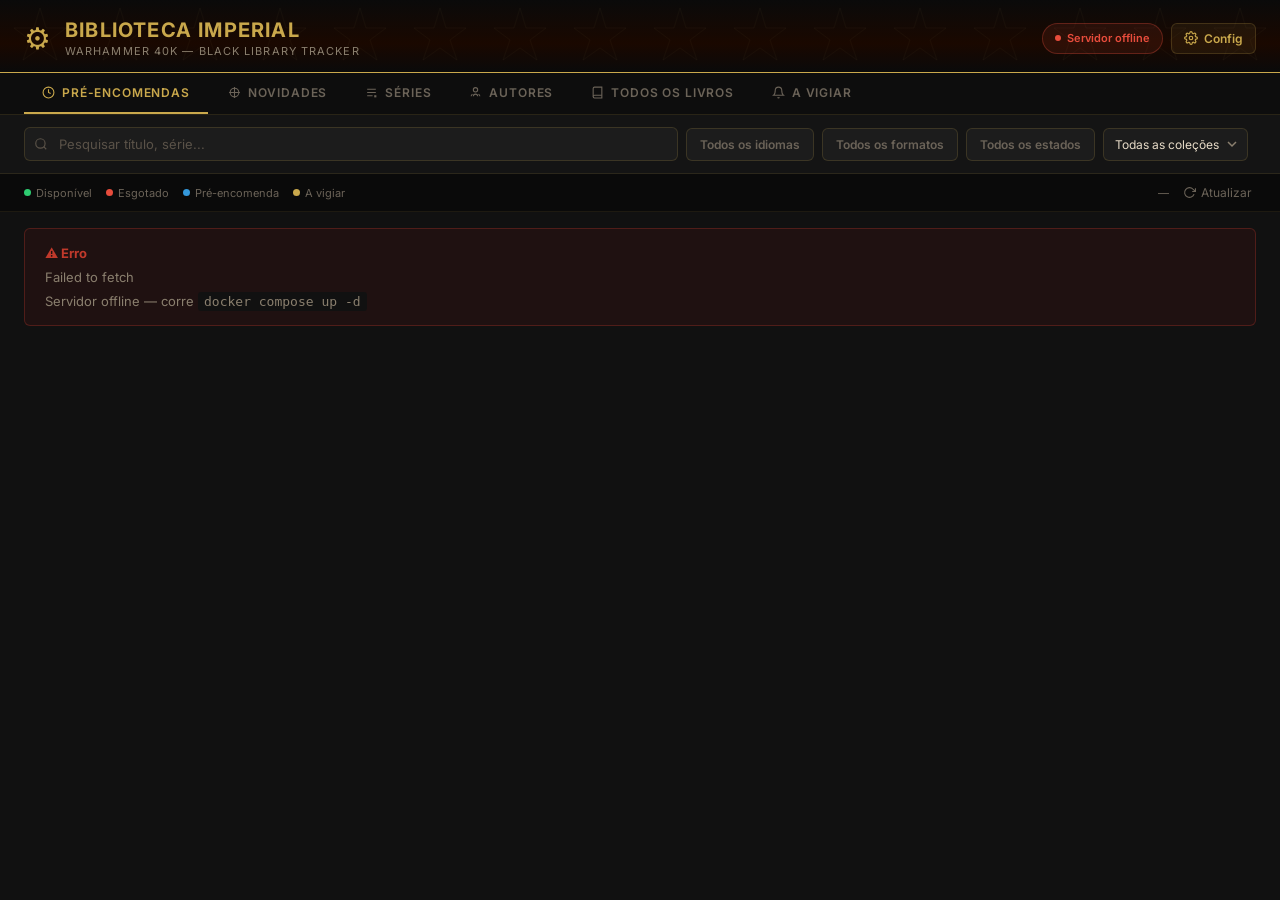
==== commit 22c336c1: "feat: add author and month views" ====
--- a/watcher/index.html
+++ b/watcher/index.html
@@ -88,6 +88,12 @@
 .series-name{font-size:14px;font-weight:700;color:#f1e7d2}
 .series-meta{font-size:10px;color:#7d7160;text-transform:uppercase;letter-spacing:.08em}
 .series-grid{display:grid;grid-template-columns:repeat(auto-fill,minmax(220px,1fr));gap:12px}
+.author-groups,.month-groups{padding:16px 24px;display:flex;flex-direction:column;gap:16px}
+.author-group,.month-group{background:#141414;border:1px solid rgba(201,168,76,.12);border-radius:10px;padding:14px 14px 10px}
+.author-header,.month-header{display:flex;justify-content:space-between;align-items:center;gap:8px;margin-bottom:10px;padding-bottom:8px;border-bottom:1px solid rgba(201,168,76,.08)}
+.author-name,.month-name{font-size:14px;font-weight:700;color:#f1e7d2}
+.author-meta,.month-meta{font-size:10px;color:#7d7160;text-transform:uppercase;letter-spacing:.08em}
+.author-grid,.month-grid{display:grid;grid-template-columns:repeat(auto-fill,minmax(220px,1fr));gap:12px}
 .card{background:#1a1a1a;border:1px solid rgba(201,168,76,.14);border-radius:8px;overflow:hidden;transition:border-color .2s,transform .15s;position:relative;display:flex;flex-direction:column}
 .card:hover{border-color:rgba(201,168,76,.32);transform:translateY(-2px)}
 .card.w{border-color:rgba(201,168,76,.38)}
@@ -114,6 +120,15 @@
 .collection-btn{background:transparent;border:1px solid rgba(201,168,76,.14);border-radius:4px;padding:4px 7px;color:#7d7160;font-size:10px;cursor:pointer;font-family:inherit;transition:all .2s}
 .collection-btn:hover{border-color:rgba(201,168,76,.38);color:#c9a84c}
 .collection-btn.active{background:rgba(201,168,76,.1);border-color:#c9a84c;color:#c9a84c}
+.report-modal{position:fixed;inset:0;background:rgba(0,0,0,.72);display:none;align-items:center;justify-content:center;z-index:130;padding:24px}
+.report-panel{width:min(560px,100%);background:#121212;border:1px solid rgba(201,168,76,.2);border-radius:12px;padding:20px;box-shadow:0 24px 65px rgba(0,0,0,.42)}
+.report-header{display:flex;justify-content:space-between;align-items:center;margin-bottom:14px}
+.report-header h3{font-size:18px;color:#f1e7d2}
+.report-form{display:flex;flex-direction:column;gap:12px}
+.report-form label{display:flex;flex-direction:column;gap:6px;font-size:12px;color:#8a7f6e}
+.report-form select,.report-form textarea{background:#1a1a1a;border:1px solid rgba(201,168,76,.15);border-radius:6px;padding:9px 10px;color:#e8dcc8;font-family:inherit;font-size:13px}
+.report-form textarea{min-height:110px;resize:vertical}
+.report-actions{display:flex;justify-content:flex-end;gap:8px;margin-top:2px}
 .detail-overlay{position:fixed;inset:0;background:rgba(0,0,0,.72);display:none;align-items:center;justify-content:center;z-index:120;padding:24px}
 .detail-panel{width:min(900px,100%);max-height:88vh;overflow:auto;background:#121212;border:1px solid rgba(201,168,76,.22);border-radius:14px;box-shadow:0 24px 60px rgba(0,0,0,.42);padding:0}
 .detail-header{display:flex;justify-content:space-between;align-items:flex-start;padding:18px 20px 14px;border-bottom:1px solid rgba(201,168,76,.12);background:linear-gradient(180deg,rgba(201,168,76,.06),rgba(201,168,76,.02))}
@@ -212,6 +227,10 @@
     <svg viewBox="0 0 24 24" fill="none" stroke="currentColor" stroke-width="2"><path d="M4 6h16M4 12h16M4 18h10"/><path d="M18 18h2v2h-2z"/></svg>
     Séries
   </button>
+  <button class="tab" id="tab-authors" onclick="switchTab('authors')">
+    <svg viewBox="0 0 24 24" fill="none" stroke="currentColor" stroke-width="2"><path d="M16 19a4 4 0 0 0-8 0"/><circle cx="12" cy="7" r="4"/><path d="M20 19a4 4 0 0 0-2.5-3.6"/><path d="M4 19a4 4 0 0 1 2.5-3.6"/></svg>
+    Autores
+  </button>
   <button class="tab" id="tab-all" onclick="switchTab('all')">
     <svg viewBox="0 0 24 24" fill="none" stroke="currentColor" stroke-width="2"><path d="M4 19.5A2.5 2.5 0 0 1 6.5 17H20"/><path d="M6.5 2H20v20H6.5A2.5 2.5 0 0 1 4 19.5v-15A2.5 2.5 0 0 1 6.5 2z"/></svg>
     Todos os livros
@@ -295,6 +314,41 @@
   </div>
 </div>
 
+<div id="report-modal" class="report-modal" onclick="closeReportModal(event)">
+  <div class="report-panel" onclick="event.stopPropagation()">
+    <div class="report-header">
+      <h3>⚠ Reportar correção</h3>
+      <button class="detail-close" onclick="closeReportModal()">Fechar</button>
+    </div>
+    <div class="report-form">
+      <input type="hidden" id="report-book-id">
+      <label>
+        Livro
+        <input type="text" id="report-book-title" readonly>
+      </label>
+      <label>
+        Tipo de problema
+        <select id="report-type">
+          <option value="missing-data">Dados em falta</option>
+          <option value="wrong-title">Título incorreto</option>
+          <option value="wrong-author">Autor incorreto</option>
+          <option value="wrong-series">Série incorreta</option>
+          <option value="wrong-release-date">Data de lançamento errada</option>
+          <option value="wrong-format">Formato incorreto</option>
+          <option value="other">Outro</option>
+        </select>
+      </label>
+      <label>
+        Observações
+        <textarea id="report-note" placeholder="Descreve a correção esperada, por exemplo: ‘A série deve ser ...’"></textarea>
+      </label>
+      <div class="report-actions">
+        <button class="bs" type="button" onclick="closeReportModal()">Cancelar</button>
+        <button class="btn-save" type="button" onclick="submitReport()">Guardar correção</button>
+      </div>
+    </div>
+  </div>
+</div>
 <div id="book-detail-panel" class="detail-overlay" onclick="closeBookDetail(event)">
   <div class="detail-panel" onclick="event.stopPropagation()">
     <div id="book-detail-content"></div>
@@ -312,6 +366,7 @@
 let watched = new Set(JSON.parse(localStorage.getItem('wh_w')||'[]'));
 let watchedBookDetails = [];
 let collectionState = JSON.parse(localStorage.getItem('wh_collection') || '{}');
+let reports = JSON.parse(localStorage.getItem('wh_reports') || '[]');
 let collectionFilter='all';
 let selectedLangs=[];
 let selectedFormats=[];
@@ -773,6 +828,7 @@
           ${isW?'🔔 A vigiar':'🔕 Vigiar'}
         </button>
         <button class="bs" onclick="openBookDetail('${b.id}')">📘 Detalhes</button>
+        <button class="bs" onclick="openReportDialog('${b.id}')">⚠ Reportar</button>
         ${isW?`<button class="bs" onclick="openHistory('${b.id}')">📜 Hist.</button>`:''}
         ${url?`<button class="bs" onclick="window.open('${url}','_blank')">🔗 Loja</button>`:''}
       </div>
@@ -792,6 +848,37 @@
     const key = (book.series || book.range || book.author || 'Outros').trim() || 'Outros';
     if (!groups.has(key)) groups.set(key, []);
     groups.get(key).push(book);
+  }
+  return [...groups.entries()].sort(([a],[b]) => a.localeCompare(b));
+}
+
+function groupBooksByAuthor(items){
+  const groups = new Map();
+  const safeItems = [...items].sort((a,b)=>
+    String(a.title).localeCompare(String(b.title))
+  );
+
+  for (const book of safeItems) {
+    const key = (book.author || 'Sem autor').trim() || 'Sem autor';
+    if (!groups.has(key)) groups.set(key, []);
+    groups.get(key).push(book);
+  }
+  return [...groups.entries()].sort(([a],[b]) => a.localeCompare(b));
+}
+
+function groupBooksByMonth(items){
+  const groups = new Map();
+  const safeItems = [...items].sort((a,b)=>{
+    const aDate = a.releaseDate || '9999-12-31';
+    const bDate = b.releaseDate || '9999-12-31';
+    return String(aDate).localeCompare(String(bDate)) || String(a.title).localeCompare(String(b.title));
+  });
+
+  for (const book of safeItems) {
+    const monthKey = book.releaseDate ? book.releaseDate.slice(0,7) : 'Sem data';
+    const label = monthKey === 'Sem data' ? 'Sem data' : new Date(`${monthKey}-01T00:00:00`).toLocaleDateString('pt-PT', { month: 'long', year: 'numeric' });
+    if (!groups.has(monthKey)) groups.set(monthKey, []);
+    groups.get(monthKey).push(book);
   }
   return [...groups.entries()].sort(([a],[b]) => a.localeCompare(b));
 }
@@ -823,6 +910,34 @@
     return;
   }
 
+  if(tab === 'authors'){
+    const groups = groupBooksByAuthor(list);
+    el.innerHTML = '<div class="author-groups">' + groups.map(([authorName, items]) => `
+      <div class="author-group">
+        <div class="author-header">
+          <div class="author-name">${authorName}</div>
+          <div class="author-meta">${items.length} título${items.length !== 1 ? 's' : ''}</div>
+        </div>
+        <div class="author-grid">${items.map(buildCardHtml).join('')}</div>
+      </div>
+    `).join('') + '</div>';
+    return;
+  }
+
+  if(tab === 'releases'){
+    const groups = groupBooksByMonth(list.filter(item => item.releaseDate || item.releaseDate === null));
+    el.innerHTML = '<div class="month-groups">' + groups.map(([monthKey, items]) => `
+      <div class="month-group">
+        <div class="month-header">
+          <div class="month-name">${monthKey === 'Sem data' ? 'Sem data' : new Date(`${monthKey}-01T00:00:00`).toLocaleDateString('pt-PT', { month: 'long', year: 'numeric' })}</div>
+          <div class="month-meta">${items.length} título${items.length !== 1 ? 's' : ''}</div>
+        </div>
+        <div class="month-grid">${items.map(buildCardHtml).join('')}</div>
+      </div>
+    `).join('') + '</div>';
+    return;
+  }
+
   el.innerHTML='<div class="grid">'+list.map(buildCardHtml).join('')+'</div>';
 }
 
@@ -845,6 +960,48 @@
   const panel = document.getElementById('book-detail-panel');
   if (event && event.target !== panel) return;
   panel.style.display = 'none';
+}
+
+function closeReportModal(event){
+  const panel = document.getElementById('report-modal');
+  if (event && event.target !== panel) return;
+  panel.style.display = 'none';
+  document.getElementById('report-note').value = '';
+  document.getElementById('report-book-id').value = '';
+  document.getElementById('report-book-title').value = '';
+}
+
+function openReportDialog(id){
+  const book = getBookById(id);
+  if (!book) return;
+  const panel = document.getElementById('report-modal');
+  document.getElementById('report-book-id').value = String(book.id);
+  document.getElementById('report-book-title').value = book.title || 'Livro sem título';
+  document.getElementById('report-type').value = 'missing-data';
+  document.getElementById('report-note').value = '';
+  panel.style.display = 'flex';
+}
+
+function submitReport(){
+  const id = document.getElementById('report-book-id').value;
+  const title = document.getElementById('report-book-title').value || 'Livro sem título';
+  const type = document.getElementById('report-type').value || 'missing-data';
+  const note = (document.getElementById('report-note').value || '').trim();
+
+  if (!id) return;
+
+  reports.unshift({
+    id: String(id),
+    title,
+    type,
+    note,
+    createdAt: new Date().toISOString(),
+  });
+
+  reports = reports.slice(0, 50);
+  localStorage.setItem('wh_reports', JSON.stringify(reports));
+  closeReportModal();
+  toast('Correção guardada', 'O relatório foi salvo localmente para revisão futura.', 4000);
 }
 
 function openBookDetail(id){
@@ -886,6 +1043,7 @@
         ${renderCollectionButtons(book.id)}
         <div class="detail-actions">
           <button class="bs${watched.has(book.id) ? ' on' : ''}" onclick="toggleWatch('${book.id}')">${watched.has(book.id) ? '🔔 A vigiar' : '🔕 Vigiar'}</button>
+          <button class="bs" onclick="openReportDialog('${book.id}')">⚠ Reportar</button>
           ${watched.has(book.id) ? `<button class="bs" onclick="openHistory('${book.id}')">📜 Hist.</button>` : ''}
           ${url ? `<button class="bs" onclick="window.open('${url}','_blank')">🔗 Loja</button>` : ''}
         </div>
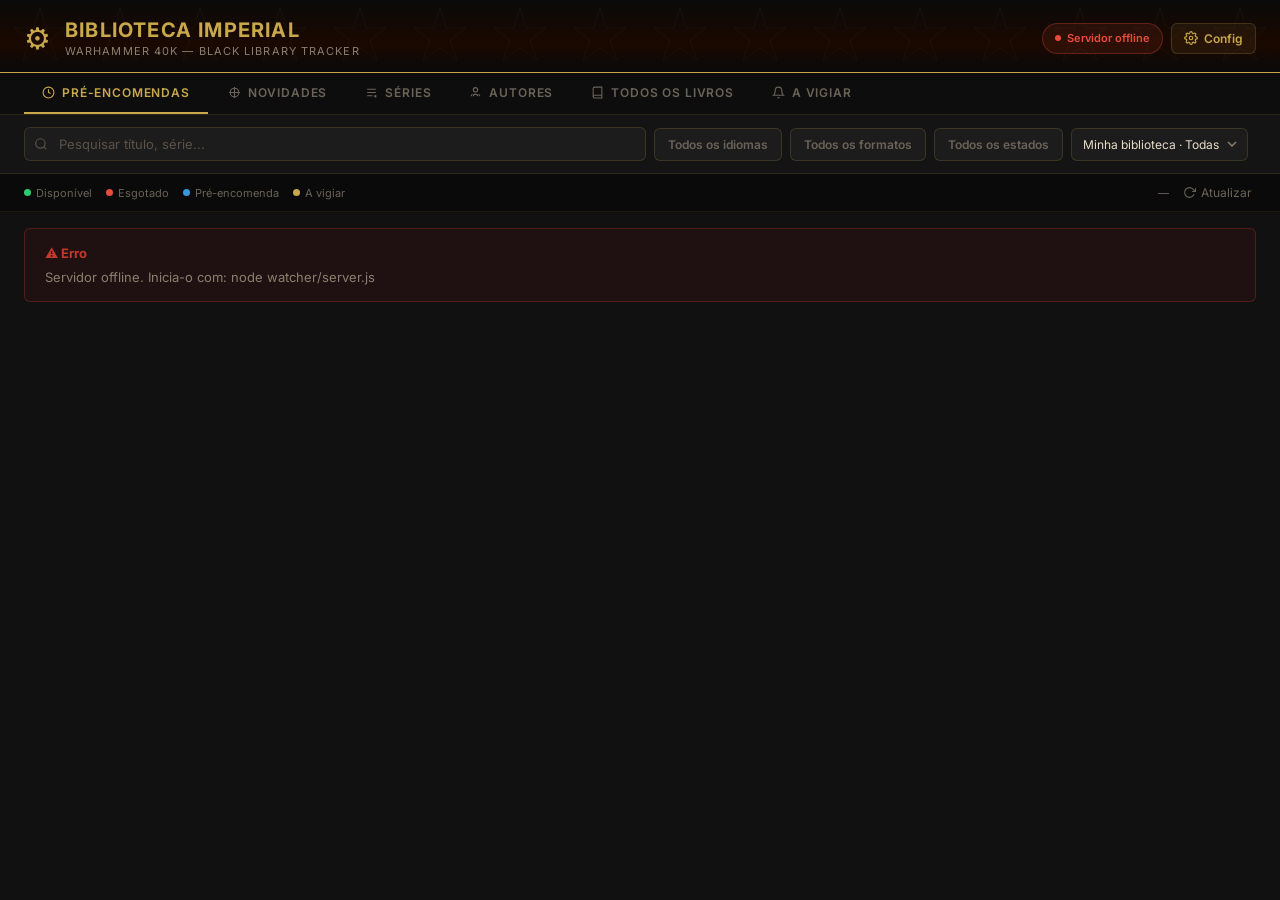
==== commit f5c01e99: "fix: stabilize catalog browsing and collections" ====
--- a/watcher/index.html
+++ b/watcher/index.html
@@ -50,8 +50,8 @@
 .btn-test:hover{background:rgba(201,168,76,.08)}
 .hint{font-size:11px;color:#5a5248;line-height:1.5;margin-top:5px}
 .hint a{color:#c9a84c}
-.tabs{display:flex;background:#0d0d0d;border-bottom:1px solid rgba(201,168,76,.15);padding:0 24px;gap:2px}
-.tab{padding:12px 18px;font-size:12px;font-weight:600;letter-spacing:.07em;text-transform:uppercase;color:#6b6358;cursor:pointer;border:none;background:none;border-bottom:2px solid transparent;transition:all .2s;display:flex;align-items:center;gap:7px;font-family:inherit}
+.tabs{display:flex;overflow-x:auto;overscroll-behavior-inline:contain;background:#0d0d0d;border-bottom:1px solid rgba(201,168,76,.15);padding:0 24px;gap:2px;scrollbar-width:thin}
+.tab{flex:0 0 auto;white-space:nowrap;padding:12px 18px;font-size:12px;font-weight:600;letter-spacing:.07em;text-transform:uppercase;color:#6b6358;cursor:pointer;border:none;background:none;border-bottom:2px solid transparent;transition:all .2s;display:flex;align-items:center;gap:7px;font-family:inherit}
 .tab:hover{color:#c0b49e}
 .tab.active{color:#c9a84c;border-bottom-color:#c9a84c}
 .tab svg{width:13px;height:13px;flex-shrink:0}
@@ -154,6 +154,32 @@
 .state-box svg{width:40px;height:40px;margin:0 auto 16px;display:block;color:#c9a84c;opacity:.4}
 .state-box h3{font-size:15px;color:#c0b49e;margin-bottom:8px}
 .state-box p{font-size:13px}
+@media(max-width:700px){
+  .header{padding:14px 12px}
+  .header-inner{gap:10px}
+  .header h1{font-size:16px}
+  .header-sub{font-size:9px;letter-spacing:.06em}
+  .header-btns{gap:5px}
+  .status-pill{padding:5px 8px;font-size:10px}
+  .icon-btn{padding:7px 9px}
+  .tabs{overflow-x:auto;overscroll-behavior-inline:contain;scrollbar-width:none;padding:0 10px}
+  .tabs::-webkit-scrollbar{display:none}
+  .tab{flex:0 0 auto;white-space:nowrap;padding:11px 13px;font-size:11px}
+  .controls{padding:10px 12px}
+  .search-wrap{flex-basis:100%;min-width:0}
+  .controls select{flex:1;min-width:0}
+  .statusbar{padding:8px 12px}
+  .dots{gap:8px}
+  .grid,.series-groups,.author-groups,.month-groups{padding:12px}
+  .detail-overlay,.report-modal{padding:10px}
+  .detail-panel{width:100%;max-height:94vh}
+  .detail-body{grid-template-columns:1fr;gap:12px;padding:14px}
+  .detail-cover{min-height:190px;max-height:240px}
+  .detail-cover img{object-fit:contain}
+  .settings-overlay{padding:62px 10px 10px}
+  .settings-panel{width:100%;max-height:calc(100vh - 72px);padding:16px}
+  .report-panel{padding:16px}
+}
 @keyframes rot{to{transform:rotate(360deg)}}
 .lspin{animation:rot 1.5s linear infinite}
 #toast{position:fixed;bottom:24px;right:24px;z-index:200;display:flex;flex-direction:column;gap:8px;max-width:300px;pointer-events:none}
@@ -288,8 +314,8 @@
       <div id="fs-options"></div>
     </div>
   </div>
-  <select id="collectionFilter" onchange="collectionFilter=this.value; applyFilters();" aria-label="Filtrar coleção">
-    <option value="all">Todas as coleções</option>
+  <select id="collectionFilter" onchange="setCollectionFilter(this.value)" aria-label="Filtrar coleção pessoal">
+    <option value="all">Minha biblioteca · Todas</option>
     <option value="owned">Possuídos</option>
     <option value="read">Lidos</option>
     <option value="wishlist">Wishlist</option>
@@ -361,11 +387,10 @@
 <script>
 const PROXY = window.location.origin;
 const WH_BASE = 'https://www.warhammer.com/en-EU/';
-const BOOK_ATTRIBUTES = ['name','title','productCode','objectID','salePrice','price','language','productType','isAvailable','isPreOrder','isInStock','inStock','stockLevel','stockQuantity','quantityAvailable','inventory','isOrderable','orderable','purchasable','canAddToCart','addToCartDisabled','availability','availabilityStatus','productStatus','stockStatus','onlineStockStatus','imageUrl','image_url','image','images','media','url','slug','productUrl','canonicalUrl','path','range','format','bookFormat','productFormat'];
 let books=[], tab='preorder', watchOnly=false, serverOk=false;
 let watched = new Set(JSON.parse(localStorage.getItem('wh_w')||'[]'));
 let watchedBookDetails = [];
-let collectionState = JSON.parse(localStorage.getItem('wh_collection') || '{}');
+let collectionState = Object.fromEntries(Object.entries(JSON.parse(localStorage.getItem('wh_collection') || '{}')).map(([id, value]) => [id, Array.isArray(value) ? value : (value ? [value] : [])]));
 let reports = JSON.parse(localStorage.getItem('wh_reports') || '[]');
 let collectionFilter='all';
 let selectedLangs=[];
@@ -439,10 +464,12 @@
       const d=await r.json();
       hits=(d.hits||[]);
     } else {
-      hits=await loadDirect(tab);
+      throw new Error('Servidor offline. Inicia-o com: node watcher/server.js');
     }
     const baseBooks = hits.map(entry => norm(entry));
-    const extraBooks = (watchedBookDetails||[]).filter(entry => watched.has(entry.id) && !baseBooks.some(book => book.id === entry.id));
+    const extraBooks = tab === 'watchlist'
+      ? (watchedBookDetails||[]).filter(entry => watched.has(entry.id) && !baseBooks.some(book => book.id === entry.id))
+      : [];
     books=dedupeBooks([...baseBooks, ...extraBooks]);
     buildFilters(); updateTs(); applyFilters();
     const e=document.querySelector('.err-box'); if(e) e.remove();
@@ -451,30 +478,15 @@
 }
 
 async function loadReleases(){
-  if(serverOk){
-    const r = await fetch(PROXY+'/releases');
-    if(!r.ok) throw new Error('HTTP '+r.status);
-    const d = await r.json();
-    return (d.recent || []).map(item => ({
-      id: item.slug || item.id || item.title,
-      title: item.title || 'Unknown title',
-      author: item.author || null,
-      series: item.series || null,
-      range: item.series || null,
-      releaseDate: item.releaseDate || null,
-      format: item.format || 'unknown',
-      url: item.url || null,
-      price: '—',
-      availabilityState: 'available',
-      avail: true,
-      preorder: false,
-      image: null,
-      lang: 'en',
-      productType: 'book',
-      ...item,
-    }));
-  }
-  return [];
+  if(!serverOk) throw new Error('Servidor offline. Inicia-o com: node watcher/server.js');
+  const r = await fetch(PROXY+'/releases');
+  if(!r.ok) throw new Error('HTTP '+r.status);
+  const d = await r.json();
+  return (d.recent || []).map(item => ({
+    id: item.id || item.slug || item.title,
+    title: item.title || 'Unknown title',
+    ...item,
+  }));
 }
 
 function pickFirst(...values){ return values.find(v=>v!==undefined&&v!==null&&v!==''); }
@@ -537,6 +549,17 @@
   if(value&&typeof value==='object') return rawText(value.name||value.label||value.value||value.title);
   return value==null?'':String(value).trim();
 }
+function normalizeAuthors(...values){
+  return [...new Set(values.flatMap(value=>Array.isArray(value)?value:[value]).map(rawText).filter(Boolean))];
+}
+function summaryText(value){
+  const markup=String(value||'').replace(/<br\s*\/?\s*>/gi,'\n').replace(/<\/(?:p|div|li|h[1-6])\s*>/gi,'\n');
+  const parsed=new DOMParser().parseFromString(markup,'text/html');
+  return (parsed.body.textContent||'').trim();
+}
+function escapeHtml(value){
+  return String(value).replace(/[&<>"']/g,char=>({'&':'&amp;','<':'&lt;','>':'&gt;','"':'&quot;',"'":'&#39;'}[char]));
+}
 function cleanKey(value){ return rawText(value).normalize('NFD').replace(/[\u0300-\u036f]/g,'').toLowerCase().replace(/&amp;/g,'and').replace(/[^a-z0-9]+/g,' ').trim(); }
 function formatKey(value,...hints){
   const key=cleanKey([value,...hints].filter(Boolean).join(' '));
@@ -590,6 +613,7 @@
   }
   const available=availabilityState==='available';
   const rawPrice=pickFirst(h.salePrice,h.price);
+  const authors=normalizeAuthors(h.author,h.authors,h.writer,h.by);
   return {
     id:h.productCode||h.objectID, title,
     price:formatPrice(rawPrice),
@@ -598,6 +622,15 @@
     preorder,
     soldOut:sold,
     image:imageOf(h), url, range:h.range||null,
+    author:authors.join(', ')||null, authors,
+    series:rawText(h.series||h.range||h.collection)||null,
+    genre:rawText(h.genre)||null,
+    summary:summaryText(h.summary||h.description||h.synopsis)||null,
+    isNewRelease:truthy(h.isNewRelease),
+    author:authors.join(', ')||null, authors,
+    series:rawText(h.series||h.range||h.collection)||null,
+    genre:rawText(h.genre)||null,
+    summary:summaryText(h.summary||h.description||h.synopsis)||null,
     availabilityState,
     availabilityLabel: availabilityState==='sold-out-online' ? 'Sold out online' : (availabilityState==='temporarily-out-of-stock' ? 'Temporarily out of stock' : (preorder?'Pre-order':'Available')),
     availabilityColor: availabilityState==='sold-out-online' ? '#e74c3c' : (availabilityState==='temporarily-out-of-stock' ? '#f39c12' : (preorder ? '#3498db' : '#2ecc71')),
@@ -611,26 +644,6 @@
     seen.add(b.id);
     return true;
   });
-}
-
-async function loadDirect(currentTab){
-  const ff=currentTab==='preorder'?[['isPreOrder:true'],['productType:book']]:[['productType:book']];
-  const all=[];
-  let page=0, nbPages=1;
-  do{
-    const r=await fetch('https://m5ziqznq2h-dsn.algolia.net/1/indexes/prod-lazarus-product-en-eu/query',{
-      method:'POST',
-      headers:{'X-Algolia-Application-Id':'m5ziqznq2h','X-Algolia-API-Key':'92c6a8254f9d34362df8e6d96475e5d8','Content-Type':'application/json'},
-      body:JSON.stringify({hitsPerPage:250,page,facetFilters:ff,attributesToRetrieve:BOOK_ATTRIBUTES})
-    });
-    if(!r.ok) throw new Error('Algolia HTTP '+r.status);
-    const d=await r.json();
-    const hits=d.hits||d.results?.[0]?.hits||[];
-    all.push(...hits);
-    nbPages=Math.min(d.nbPages||d.results?.[0]?.nbPages||1,20);
-    page++;
-  }while(page<nbPages);
-  return all;
 }
 
 function toggleFilterMenu(id, force){
@@ -733,7 +746,7 @@
 }
 
 function getCollectionStatus(id){
-  return collectionState[String(id)] || 'none';
+  return collectionState[String(id)] || [];
 }
 
 function persistCollection(){
@@ -748,20 +761,28 @@
     { key: 'wishlist', label: 'Wishlist' }
   ];
   return `<div class="collection-row">${options.map(opt => `
-    <button class="collection-btn ${current === opt.key ? 'active' : ''}" onclick="toggleCollectionStatus('${id}', '${opt.key}')">${opt.label}</button>
+    <button class="collection-btn ${current.includes(opt.key) ? 'active' : ''}" aria-pressed="${current.includes(opt.key)}" onclick="toggleCollectionStatus('${id}', '${opt.key}')">${opt.label}</button>
   `).join('')}</div>`;
 }
 
 function toggleCollectionStatus(id, status){
-  const normalized = status && status !== 'none' ? status : 'none';
-  if (normalized === 'none') {
-    delete collectionState[String(id)];
-  } else {
-    collectionState[String(id)] = normalized;
-  }
+  const key=String(id);
+  const current=getCollectionStatus(key);
+  const next=current.includes(status)?current.filter(value=>value!==status):[...current,status];
+  if(next.length) collectionState[key]=next;
+  else delete collectionState[key];
   persistCollection();
   applyFilters();
   render(getVisibleBooks());
+}
+
+function setCollectionFilter(value){
+  collectionFilter=value;
+  if(value!=='all'&&(tab==='preorder'||tab==='releases')){
+    switchTab('all');
+    return;
+  }
+  applyFilters();
 }
 
 function getVisibleBooks(){
@@ -770,8 +791,9 @@
     if(tab==='preorder'&&!b.preorder) return false;
     if(tab==='watchlist'&&!watched.has(b.id)) return false;
     if(watchOnly&&!watched.has(b.id)) return false;
-    if(collectionFilter !== 'all' && getCollectionStatus(b.id) !== collectionFilter) return false;
-    if(q&&!b.title.toLowerCase().includes(q)&&!(b.range||'').toLowerCase().includes(q)) return false;
+    if(collectionFilter !== 'all' && !getCollectionStatus(b.id).includes(collectionFilter)) return false;
+    const searchable=[b.title,b.range,b.series,b.author,b.genre].filter(Boolean).join(' ').toLowerCase();
+    if(q&&!searchable.includes(q)) return false;
     if(selectedLangs.length && !selectedLangs.includes(b.lang)) return false;
     if(selectedFormats.length && !selectedFormats.includes(b.format)) return false;
     if(selectedStates.length && !selectedStates.some(state=>matchesStateFilter(b,state))) return false;
@@ -812,7 +834,7 @@
     <div class="cb">
       <div class="ct" title="${b.title}">${b.title}</div>
       <div class="cm">
-        ${b.range?`<span class="mt">${b.range}</span>`:''}
+        ${(b.series||b.range)?`<span class="mt">${b.series||b.range}</span>`:''}
         ${b.format?`<span class="mt">${b.formatLabel||b.format}</span>`:''}
         ${releaseMeta}
         ${authorMeta}
@@ -845,7 +867,7 @@
   });
 
   for (const book of safeItems) {
-    const key = (book.series || book.range || book.author || 'Outros').trim() || 'Outros';
+    const key = (book.series || book.range || 'Sem série').trim() || 'Sem série';
     if (!groups.has(key)) groups.set(key, []);
     groups.get(key).push(book);
   }
@@ -859,9 +881,12 @@
   );
 
   for (const book of safeItems) {
-    const key = (book.author || 'Sem autor').trim() || 'Sem autor';
-    if (!groups.has(key)) groups.set(key, []);
-    groups.get(key).push(book);
+    const authors = book.authors?.length ? book.authors : [book.author || 'Sem autor'];
+    for (const author of authors) {
+      const key = String(author || 'Sem autor').trim() || 'Sem autor';
+      if (!groups.has(key)) groups.set(key, []);
+      groups.get(key).push(book);
+    }
   }
   return [...groups.entries()].sort(([a],[b]) => a.localeCompare(b));
 }
@@ -875,8 +900,7 @@
   });
 
   for (const book of safeItems) {
-    const monthKey = book.releaseDate ? book.releaseDate.slice(0,7) : 'Sem data';
-    const label = monthKey === 'Sem data' ? 'Sem data' : new Date(`${monthKey}-01T00:00:00`).toLocaleDateString('pt-PT', { month: 'long', year: 'numeric' });
+    const monthKey = book.releaseDate ? book.releaseDate.slice(0,7) : (book.isNewRelease ? 'Novidades' : 'Sem data');
     if (!groups.has(monthKey)) groups.set(monthKey, []);
     groups.get(monthKey).push(book);
   }
@@ -887,11 +911,9 @@
   const el=document.getElementById('content');
   if(!list.length){
     el.innerHTML=`<div class="state-box">
-      <svg class="${books.length===0?'lspin':''}" viewBox="0 0 24 24" fill="none" stroke="currentColor" stroke-width="1.5">
-        ${books.length===0?'<polyline points="23 4 23 10 17 10"/><path d="M20.49 15a9 9 0 1 1-2.12-9.36L23 10"/>':'<path d="M4 19.5A2.5 2.5 0 0 1 6.5 17H20"/><path d="M6.5 2H20v20H6.5A2.5 2.5 0 0 1 4 19.5v-15A2.5 2.5 0 0 1 6.5 2z"/>'}
-      </svg>
-      <h3>${books.length===0?'A carregar...':'Nenhum livro encontrado'}</h3>
-      <p>${books.length===0?'A contactar a API da Warhammer':'Tenta ajustar os filtros'}</p>
+      <svg viewBox="0 0 24 24" fill="none" stroke="currentColor" stroke-width="1.5"><path d="M4 19.5A2.5 2.5 0 0 1 6.5 17H20"/><path d="M6.5 2H20v20H6.5A2.5 2.5 0 0 1 4 19.5v-15A2.5 2.5 0 0 1 6.5 2z"/></svg>
+      <h3>${tab==='releases'?'Sem novidades encontradas':'Nenhum livro encontrado'}</h3>
+      <p>${tab==='releases'?'O catálogo não marcou títulos novos neste momento.':'Tenta ajustar os filtros ou escolher outra vista.'}</p>
     </div>`;
     return;
   }
@@ -901,7 +923,7 @@
     el.innerHTML = '<div class="series-groups">' + groups.map(([groupName, items]) => `
       <div class="series-group">
         <div class="series-header">
-          <div class="series-name">${groupName}</div>
+          <div class="series-name">${escapeHtml(groupName)}</div>
           <div class="series-meta">${items.length} título${items.length !== 1 ? 's' : ''}</div>
         </div>
         <div class="series-grid">${items.map(buildCardHtml).join('')}</div>
@@ -915,7 +937,7 @@
     el.innerHTML = '<div class="author-groups">' + groups.map(([authorName, items]) => `
       <div class="author-group">
         <div class="author-header">
-          <div class="author-name">${authorName}</div>
+          <div class="author-name">${escapeHtml(authorName)}</div>
           <div class="author-meta">${items.length} título${items.length !== 1 ? 's' : ''}</div>
         </div>
         <div class="author-grid">${items.map(buildCardHtml).join('')}</div>
@@ -929,7 +951,7 @@
     el.innerHTML = '<div class="month-groups">' + groups.map(([monthKey, items]) => `
       <div class="month-group">
         <div class="month-header">
-          <div class="month-name">${monthKey === 'Sem data' ? 'Sem data' : new Date(`${monthKey}-01T00:00:00`).toLocaleDateString('pt-PT', { month: 'long', year: 'numeric' })}</div>
+          <div class="month-name">${monthKey === 'Novidades' || monthKey === 'Sem data' ? monthKey : new Date(`${monthKey}-01T00:00:00`).toLocaleDateString('pt-PT', { month: 'long', year: 'numeric' })}</div>
           <div class="month-meta">${items.length} título${items.length !== 1 ? 's' : ''}</div>
         </div>
         <div class="month-grid">${items.map(buildCardHtml).join('')}</div>
@@ -1039,7 +1061,7 @@
           <span class="detail-tag" style="background:${book.availabilityColor || '#c9a84c'}20;border-color:${book.availabilityColor || '#c9a84c'}40;color:${book.availabilityColor || '#c9a84c'}">${status}</span>
           <span class="detail-tag">${book.price || '—'}</span>
         </div>
-        <div class="detail-summary">${summary}</div>
+        <div class="detail-summary">${escapeHtml(summary)}</div>
         ${renderCollectionButtons(book.id)}
         <div class="detail-actions">
           <button class="bs${watched.has(book.id) ? ' on' : ''}" onclick="toggleWatch('${book.id}')">${watched.has(book.id) ? '🔔 A vigiar' : '🔕 Vigiar'}</button>
@@ -1053,6 +1075,7 @@
             ${book.range ? `<span class="detail-tag">${book.range}</span>` : ''}
             ${book.lang ? `<span class="detail-tag">${book.lang.toUpperCase()}</span>` : ''}
             ${book.author ? `<span class="detail-tag">Autor: ${book.author}</span>` : ''}
+            ${book.genre ? `<span class="detail-tag">${book.genre}</span>` : ''}
           </div>
         </div>
         <div class="detail-section">
@@ -1078,7 +1101,7 @@
     const r=await fetch(PROXY+'/history/'+encodeURIComponent(id));
     const data=await r.json();
     const entries=data.history||[];
-    panel.innerHTML=`<div style="display:flex;justify-content:space-between;align-items:center;margin-bottom:8px"><strong style="color:#c9a84c">Última semana</strong><button class="bs" onclick="document.getElementById('history-panel').style.display='none'">Fechar</button></div>${entries.length?entries.map(entry=>`<div style="padding:8px 0;border-top:1px solid rgba(201,168,76,.1);font-size:12px;color:#8a7f6e"><div>${new Date(entry.ts).toLocaleString('pt-PT')}</div><div style="color:#c0b49e">${entry.available?'Available':'Unavailable'} · ${entry.preorder?'Pre-order':''} · ${entry.availabilityState}</div></div>`).join(''):'<div style="font-size:12px;color:#6b6358">Ainda não existem registos para este livro.</div>'}`;
+    panel.innerHTML=`<div style="display:flex;justify-content:space-between;align-items:center;margin-bottom:8px"><strong style="color:#c9a84c">Última semana</strong><button class="bs" onclick="document.getElementById('history-panel').style.display='none'">Fechar</button></div>${entries.length?entries.map(entry=>{const stateLabel=entry.preorder?'Pré-encomenda':(entry.available?'Disponível':entry.availabilityState==='temporarily-out-of-stock'?'Temporariamente esgotado':entry.availabilityState==='sold-out-online'?'Esgotado online':'Desconhecido');return `<div style="padding:8px 0;border-top:1px solid rgba(201,168,76,.1);font-size:12px;color:#8a7f6e"><div>${new Date(entry.ts).toLocaleString('pt-PT')}</div><div style="color:#c0b49e">${stateLabel}</div></div>`;}).join(''):'<div style="font-size:12px;color:#6b6358">Ainda não existem registos para este livro.</div>'}`;
   }catch(e){
     panel.innerHTML=`<div style="font-size:12px;color:#e74c3c">Não foi possível carregar a história.</div>`;
   }
@@ -1089,7 +1112,7 @@
 function switchTab(t){ tab=t; watchOnly=false; books=[]; document.querySelectorAll('.tab').forEach(x=>x.classList.remove('active')); document.getElementById('tab-'+t).classList.add('active'); document.getElementById('bwo').classList.remove('on'); load(); }
 function updateTs(){ document.getElementById('lu').textContent='Atualizado às '+new Date().toLocaleTimeString('pt-PT',{hour:'2-digit',minute:'2-digit'}); }
 function spin(on){ document.getElementById('ri').classList.toggle('spin',on); }
-function showErr(m){ document.getElementById('content').innerHTML=`<div class="err-box" style="background:rgba(139,26,26,.12);border:1px solid rgba(192,57,43,.3);border-radius:6px;padding:16px 20px;margin:16px 24px;font-size:13px"><h4 style="color:#c0392b;margin-bottom:8px">⚠ Erro</h4><p style="color:#8a7f6e">${m}</p>${!serverOk?'<p style="color:#8a7f6e;margin-top:8px">Servidor offline — corre <code style="background:#111;padding:2px 6px;border-radius:3px">docker compose up -d</code></p>':''}</div>`; }
+function showErr(m){ document.getElementById('content').innerHTML=`<div class="err-box" style="background:rgba(139,26,26,.12);border:1px solid rgba(192,57,43,.3);border-radius:6px;padding:16px 20px;margin:16px 24px;font-size:13px"><h4 style="color:#c0392b;margin-bottom:8px">⚠ Erro</h4><p style="color:#8a7f6e">${m}</p></div>`; }
 function toast(t,b,d=4000){ const el=document.createElement('div'); el.className='ti'; el.innerHTML=`<div class="tt">${t}</div><div class="tb">${b}</div>`; document.getElementById('toast').appendChild(el); setTimeout(()=>el.remove(),d); }
 function toggleSettings(){ document.getElementById('settings-overlay').classList.toggle('open'); }
 function closeOut(e){ if(e.target===document.getElementById('settings-overlay')) document.getElementById('settings-overlay').classList.remove('open'); }
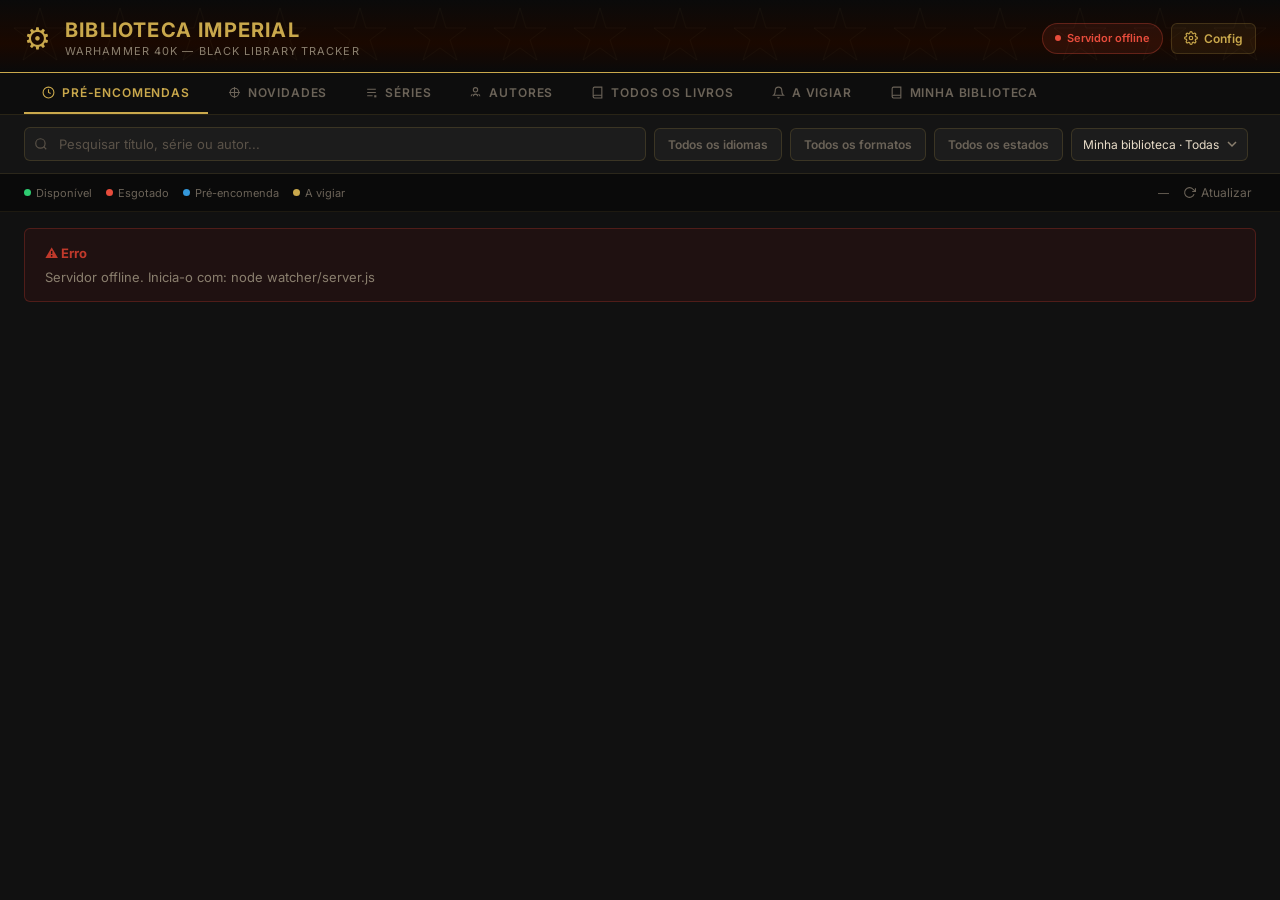
==== commit 43d11795: "feat: add personal library view" ====
--- a/watcher/index.html
+++ b/watcher/index.html
@@ -266,6 +266,11 @@
     A vigiar
     <span class="badge" id="wb" style="display:none">0</span>
   </button>
+  <button class="tab" id="tab-collection" onclick="switchTab('collection')">
+    <svg viewBox="0 0 24 24" fill="none" stroke="currentColor" stroke-width="2"><path d="M4 19.5A2.5 2.5 0 0 1 6.5 17H20"/><path d="M6.5 2H20v20H6.5A2.5 2.5 0 0 1 4 19.5v-15A2.5 2.5 0 0 1 6.5 2z"/></svg>
+    Minha biblioteca
+    <span class="badge" id="cb" style="display:none">0</span>
+  </button>
 </div>
 
 <div id="notif-area"></div>
@@ -273,7 +278,7 @@
 <div class="controls">
   <div class="search-wrap">
     <svg class="s-icon" width="14" height="14" viewBox="0 0 24 24" fill="none" stroke="currentColor" stroke-width="2"><circle cx="11" cy="11" r="8"/><path d="m21 21-4.35-4.35"/></svg>
-    <input type="text" id="q" placeholder="Pesquisar título, série..." oninput="applyFilters()">
+    <input type="text" id="q" placeholder="Pesquisar título, série ou autor..." oninput="applyFilters()">
   </div>
   <div class="filter-chip" id="fl-wrap">
     <button class="btn-f" type="button" id="fl-btn" onclick="toggleFilterMenu('fl')">
@@ -772,6 +777,7 @@
   if(next.length) collectionState[key]=next;
   else delete collectionState[key];
   persistCollection();
+  updateBadge();
   applyFilters();
   render(getVisibleBooks());
 }
@@ -790,6 +796,7 @@
   return books.filter(b=>{
     if(tab==='preorder'&&!b.preorder) return false;
     if(tab==='watchlist'&&!watched.has(b.id)) return false;
+    if(tab==='collection'&&!getCollectionStatus(b.id).length) return false;
     if(watchOnly&&!watched.has(b.id)) return false;
     if(collectionFilter !== 'all' && !getCollectionStatus(b.id).includes(collectionFilter)) return false;
     const searchable=[b.title,b.range,b.series,b.author,b.genre].filter(Boolean).join(' ').toLowerCase();
@@ -910,10 +917,11 @@
 function render(list){
   const el=document.getElementById('content');
   if(!list.length){
+    const collectionEmpty = tab === 'collection' && Object.keys(collectionState).length === 0;
     el.innerHTML=`<div class="state-box">
       <svg viewBox="0 0 24 24" fill="none" stroke="currentColor" stroke-width="1.5"><path d="M4 19.5A2.5 2.5 0 0 1 6.5 17H20"/><path d="M6.5 2H20v20H6.5A2.5 2.5 0 0 1 4 19.5v-15A2.5 2.5 0 0 1 6.5 2z"/></svg>
-      <h3>${tab==='releases'?'Sem novidades encontradas':'Nenhum livro encontrado'}</h3>
-      <p>${tab==='releases'?'O catálogo não marcou títulos novos neste momento.':'Tenta ajustar os filtros ou escolher outra vista.'}</p>
+      <h3>${tab==='releases'?'Sem novidades encontradas':(collectionEmpty?'A tua biblioteca está vazia':'Nenhum livro encontrado')}</h3>
+      <p>${tab==='releases'?'O catálogo não marcou títulos novos neste momento.':(collectionEmpty?'Marca livros como Possuído, Lido ou Wishlist para os encontrares aqui.':'Tenta ajustar os filtros ou escolher outra vista.')}</p>
     </div>`;
     return;
   }
@@ -1108,7 +1116,7 @@
 }
 
 function toggleWatchOnly(){ watchOnly=!watchOnly; document.getElementById('bwo').classList.toggle('on',watchOnly); applyFilters(); }
-function updateBadge(){ const n=watched.size; const b=document.getElementById('wb'); b.textContent=n; b.style.display=n>0?'inline-flex':'none'; document.getElementById('bwo').style.display=n>0?'flex':'none'; }
+function updateBadge(){ const n=watched.size; const b=document.getElementById('wb'); b.textContent=n; b.style.display=n>0?'inline-flex':'none'; document.getElementById('bwo').style.display=n>0?'flex':'none'; const collectionCount=Object.values(collectionState).filter(statuses=>statuses.length>0).length; const collectionBadge=document.getElementById('cb'); collectionBadge.textContent=collectionCount; collectionBadge.style.display=collectionCount>0?'inline-flex':'none'; }
 function switchTab(t){ tab=t; watchOnly=false; books=[]; document.querySelectorAll('.tab').forEach(x=>x.classList.remove('active')); document.getElementById('tab-'+t).classList.add('active'); document.getElementById('bwo').classList.remove('on'); load(); }
 function updateTs(){ document.getElementById('lu').textContent='Atualizado às '+new Date().toLocaleTimeString('pt-PT',{hour:'2-digit',minute:'2-digit'}); }
 function spin(on){ document.getElementById('ri').classList.toggle('spin',on); }
